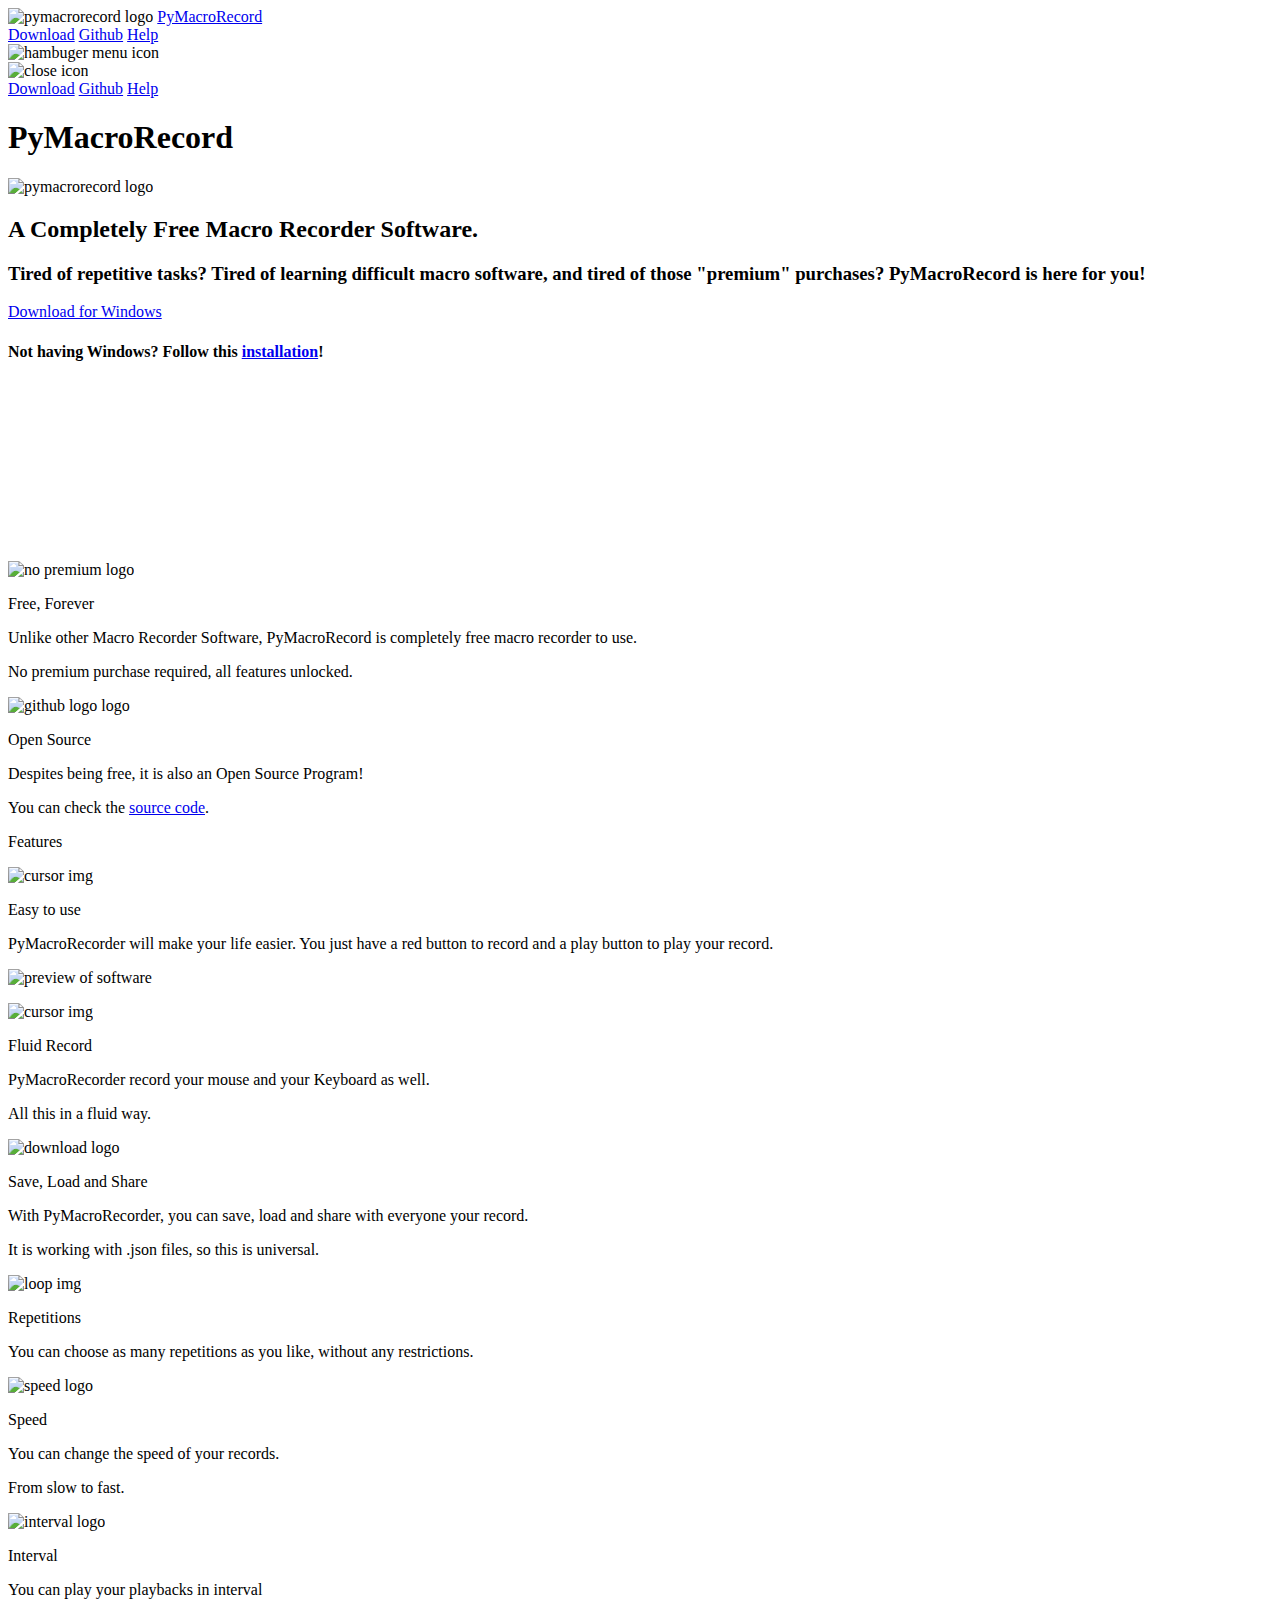
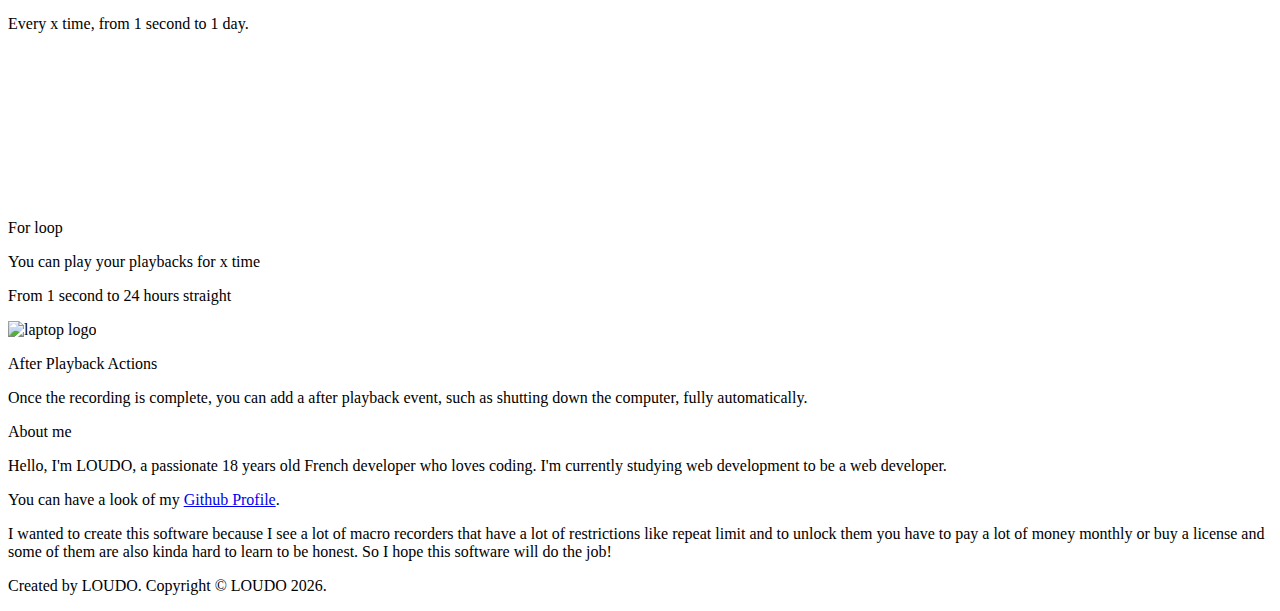
==== index.html @ 1b4cefce "Added for loop feature and robots.txt" ====
<!DOCTYPE html>
<html lang="en">
    <head>
        <meta charset="UTF-8">
        <meta name="viewport" content="width=device-width, initial-scale=1.0">
        <title>PyMacroRecord | Free Macro Recorder</title>
        <link rel="stylesheet" href="style.css">
        <script src="script.js" defer></script>
        <meta name="description" content="PyMacroRecord is a free macro recorder that lets you record your mouse and keyboard.">
        <link rel="preconnect" href="https://fonts.googleapis.com">
        <link rel="preconnect" href="https://fonts.gstatic.com" crossorigin>
        <link rel="icon" href="assets/favicon.ico">
        <link rel="apple-touch-icon" href="assets/favicon.ico">
        <link href="https://fonts.googleapis.com/css2?family=Poppins:wght@200;300;400;500;600;700;800&family=Ubuntu:wght@400;500;700&display=swap" rel="stylesheet">
    </head>
    <body>
        <header>
            <nav>
                <div class="title">
                    <img src="assets/logo.png" alt="pymacrorecord logo">
                    <a href="./index" class="title-software">PyMacroRecord</a>
                </div>
                <div class="links">
                    <a href="download">Download</a>
                    <a href="https://github.com/LOUDO56/PyMacroRecord">Github</a>
                    <a href="https://github.com/LOUDO56/PyMacroRecord/blob/main/TUTORIAL.md">Help</a>
                </div>
                <img src="assets/hamburger-icon.svg" alt="hambuger menu icon" class="hambuger-icon">
            </nav>
        </header>

        <div class="links-mobile-menu">
            <img src="assets/close.svg" alt="close icon" class="close-icon">
            <div class="links-mobile">
                <a href="download">Download</a>
                <a href="https://github.com/LOUDO56/PyMacroRecord">Github</a>
                <a href="https://github.com/LOUDO56/PyMacroRecord/blob/main/TUTORIAL.md">Help</a>
            </div>
        </div>

        <main>
            <div class="header-pres">
                <h1 class="big-title">PyMacroRecord</h1>
                <div>
                    <img src="assets/logo.png" alt="pymacrorecord logo" class="logo-pres">
                </div>
                <h2 class="presentation">A Completely <span class="underline">Free</span> Macro Recorder Software.</h2>
                <h3 class="tired-of">Tired of repetitive tasks? Tired of learning difficult macro software, and tired of those "premium" purchases? PyMacroRecord is here for you!</h3>
                <a href="download" class="download">Download for Windows</a>
                <h4 class="not-windows">Not having Windows? Follow this <a href="download#installation-not-windows" class="linked">installation</a>!</h4>
            </div>

            <div class="important-point">
                <svg xmlns="http://www.w3.org/2000/svg" viewBox="0 0 1440 200"><path fill="#FFFfFF" fill-opacity="1" d="M0,96L80,85.3C160,75,320,53,480,69.3C640,85,800,139,960,149.3C1120,160,1280,128,1360,112L1440,96L1440,0L1360,0C1280,0,1120,0,960,0C800,0,640,0,480,0C320,0,160,0,80,0L0,0Z"></path></svg>
                <div class="box-pres">
                    <img src="assets/no-premium.png" alt="no premium logo" class="no-premium">
                    <div class="box-text">
                        <p class="box-title">
                            Free, Forever
                        </p>
                        <p class="box-desc spaced">
                            Unlike other Macro Recorder Software,
                            PyMacroRecord is completely <span class="key-word">free</span> macro recorder to use.
                        </p>
                        <p class="box-desc">
                            No premium purchase required, all features unlocked.
                        </p>
                    </div>
                </div>

                <div class="box-pres reversed">
                    <img src="assets/github-logo.png" alt="github logo logo" class="github-logo">
                    <div class="box-text">
                        <p class="box-title">
                            Open Source
                        </p>
                        <p class="box-desc spaced">
                            Despites being free, it is also an 
                            <span class="key-word">Open Source</span> Program!
                            
                        </p>
                        <p class="box-desc">
                            You can check the <a href="https://github.com/LOUDO56/PyMacroRecord" class="linked">source code</a>.
                        </p>
                    </div>
                </div>
            </div>
            <div class="features-point">
                <p class="features-txt">Features</p>

                <div class="box-pres">
                    <img src="assets/checkmark.png" alt="cursor img" width="150">
                    <div class="box-text">
                        <p class="box-title">
                            Easy to use
                        </p>
                        <p class="box-desc spaced">
                            PyMacroRecorder will make your life easier.
                            You just have a red button to record and a play button to play your record.

                        </p>
                        <p class="box-desc">
                            <img src="assets/preview.png" alt="preview of software" class="preview-software">
                        </p>
                    </div>
                </div>

                <div class="box-pres reversed">
                    <img src="assets/cursor.png" alt="cursor img" width="150">
                    <div class="box-text">
                        <p class="box-title">
                            Fluid Record
                        </p>
                        <p class="box-desc spaced">
                            PyMacroRecorder record your mouse
                            and your Keyboard as well.
                        </p>
                        <p class="box-desc">
                            All this in a <span class="key-word">fluid</span> way.
                        </p>
                    </div>
                </div>

                <div class="box-pres">
                    <img src="assets/download.png" alt="download logo" width="170">
                    <div class="box-text">
                        <p class="box-title">
                            Save, Load and Share
                        </p>
                        <p class="box-desc spaced">
                            With PyMacroRecorder, you can save, load and share with everyone your record.
                        </p>
                        <p class="box-desc">
                            It is working with .json files, so this is <span class="key-word">universal</span>.
                        </p>
                    </div>
                </div>

                <div class="box-pres reversed">
                    <img src="assets/loop.png" alt="loop img" width="200">
                    <div class="box-text">
                        <p class="box-title">
                            Repetitions
                        </p>
                        <p class="box-desc">
                            You can choose as many repetitions as you like, without any <span class="key-word">restrictions</span>.
                    </div>
                </div>

                <div class="box-pres">
                    <img src="assets/speed.png" alt="speed logo" width="170">
                    <div class="box-text">
                        <p class="box-title">
                            Speed
                        </p>
                        <p class="box-desc spaced">
                            You can <span class="key-word">change</span> the speed of
                            your records.
                            
                        </p>
                        <p class="box-desc">
                            From slow to fast.
                        </p>
                    </div>
                </div>

                <div class="box-pres reversed">
                    <img src="assets/interval.png" alt="interval logo" width="170">
                    <div class="box-text">
                        <p class="box-title">
                            Interval
                        </p>
                        <p class="box-desc spaced">
                            You can play your playbacks in <span class="key-word">interval</span>
                            
                        </p>
                        <p class="box-desc">
                            Every x time, from 1 second to 1 day.
                        </p>
                    </div>
                </div>

                <div class="box-pres">
                    <img src="assets/for_loop.png" alt="for loop logo" width="150">
                    <div class="box-text">
                        <p class="box-title">
                            For loop
                        </p>
                        <p class="box-desc spaced">
                            You can play your playbacks <span class="key-word">for x time</span>
                        </p>
                        <p>
                            From 1 second to 24 hours <span class="key-word">straight</span>
                        </p>
                    </div>
                </div>

                <div class="box-pres reversed">
                    <img src="assets/laptop.png" alt="laptop logo" width="170">
                    <div class="box-text">
                        <p class="box-title">
                            After Playback Actions
                        </p>
                        <p class="box-desc spaced">
                            Once the recording is complete, you can add a after playback event, such as shutting down the computer, fully <span class="key-word">automatically</span>.
                        </p>
                    </div>
                </div>

            </div>




            <div class="about-me">
                <p class="about-me-txt">About me</p>
                <p class="about-me-desc">
                    Hello, I'm LOUDO, a passionate 18 years old French developer who loves coding. 
                    I'm currently studying web development to be a web developer.
                </p>
                <p class="about-me-desc">You can have a look of my <a href="https://github.com/LOUDO56" class="linked">Github Profile</a>.</p>
                <p class="about-me-desc">
                    I wanted to create this software because I see a lot of macro recorders that have a lot of restrictions 
                    like repeat limit and to unlock them you have to pay a lot of money monthly or buy a license and some of them are also kinda hard to learn to be honest. 
                    So I hope this software will do the job! 
                </p>
            </div>
        </main>

        <footer>
            <p class="credits">Created by LOUDO. Copyright © LOUDO  <span class="current-year"></span>.</p>
        </footer>
        
    </body>
</html>
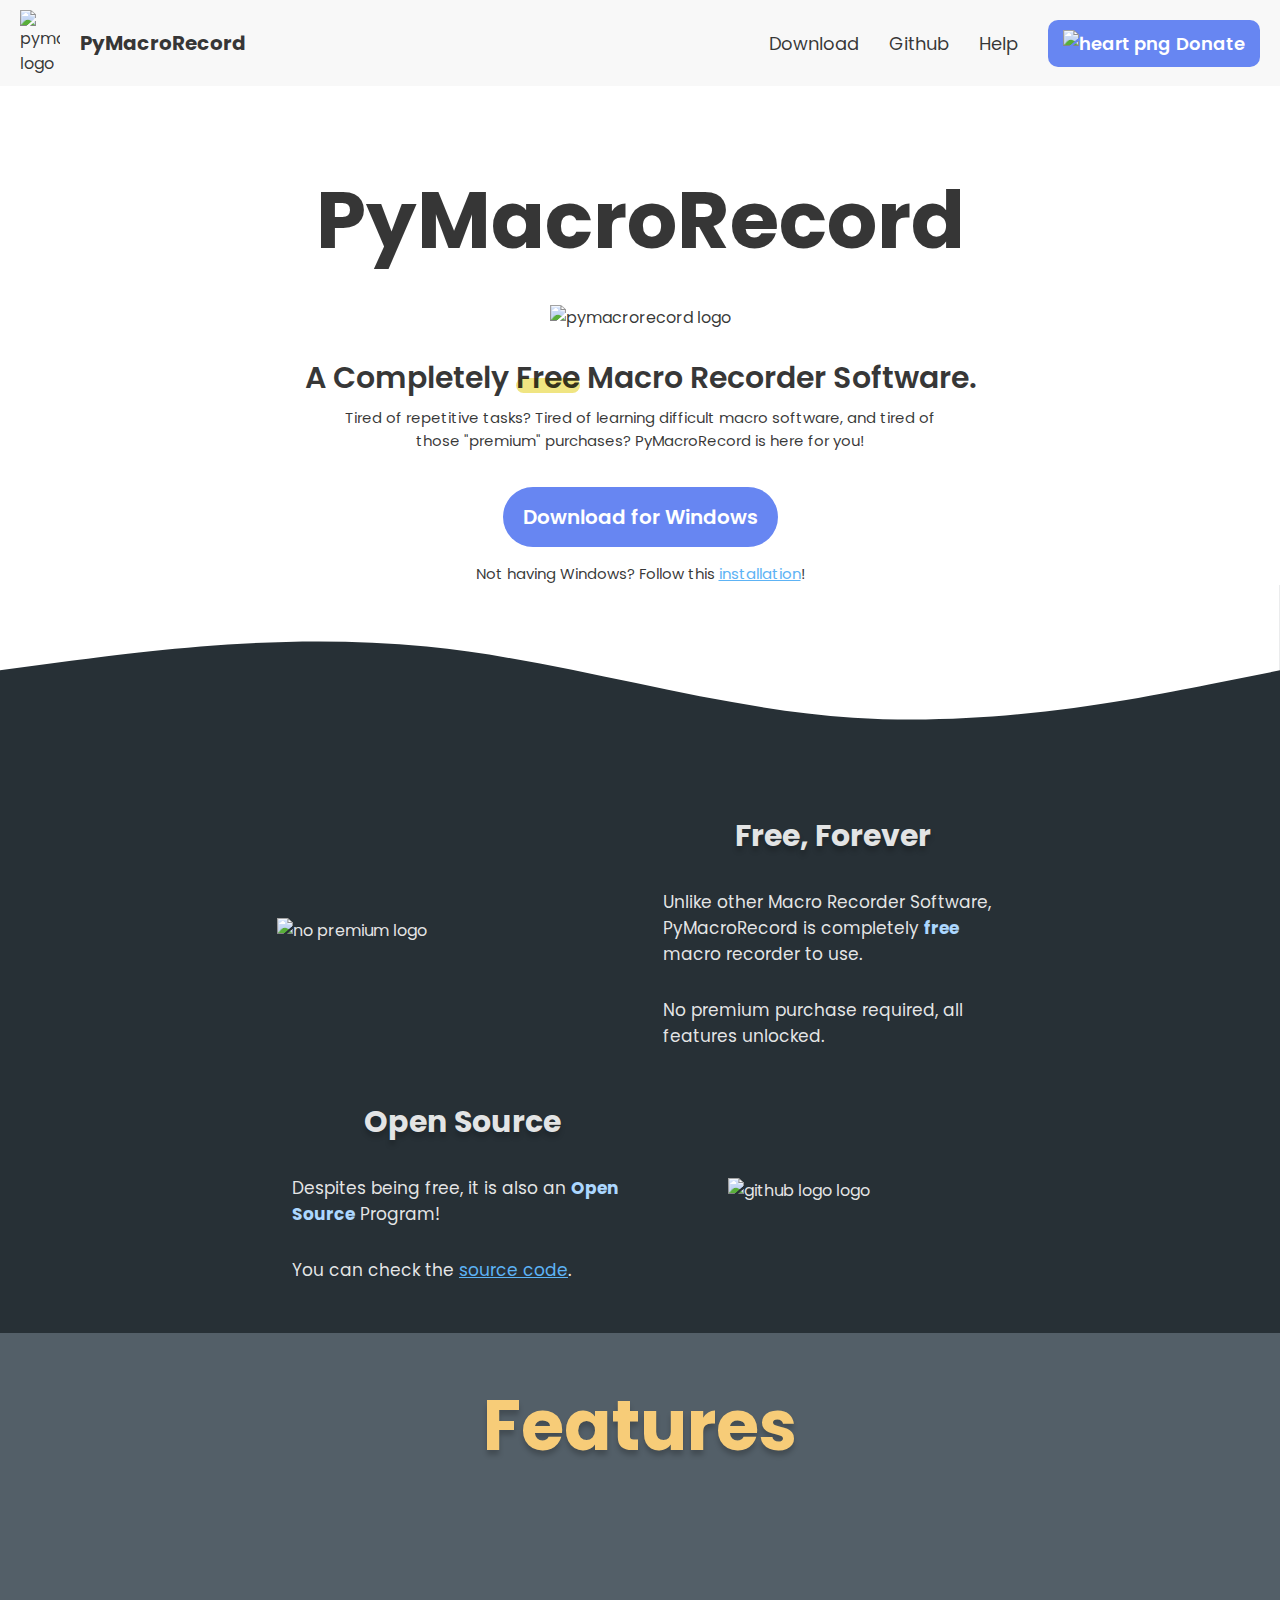
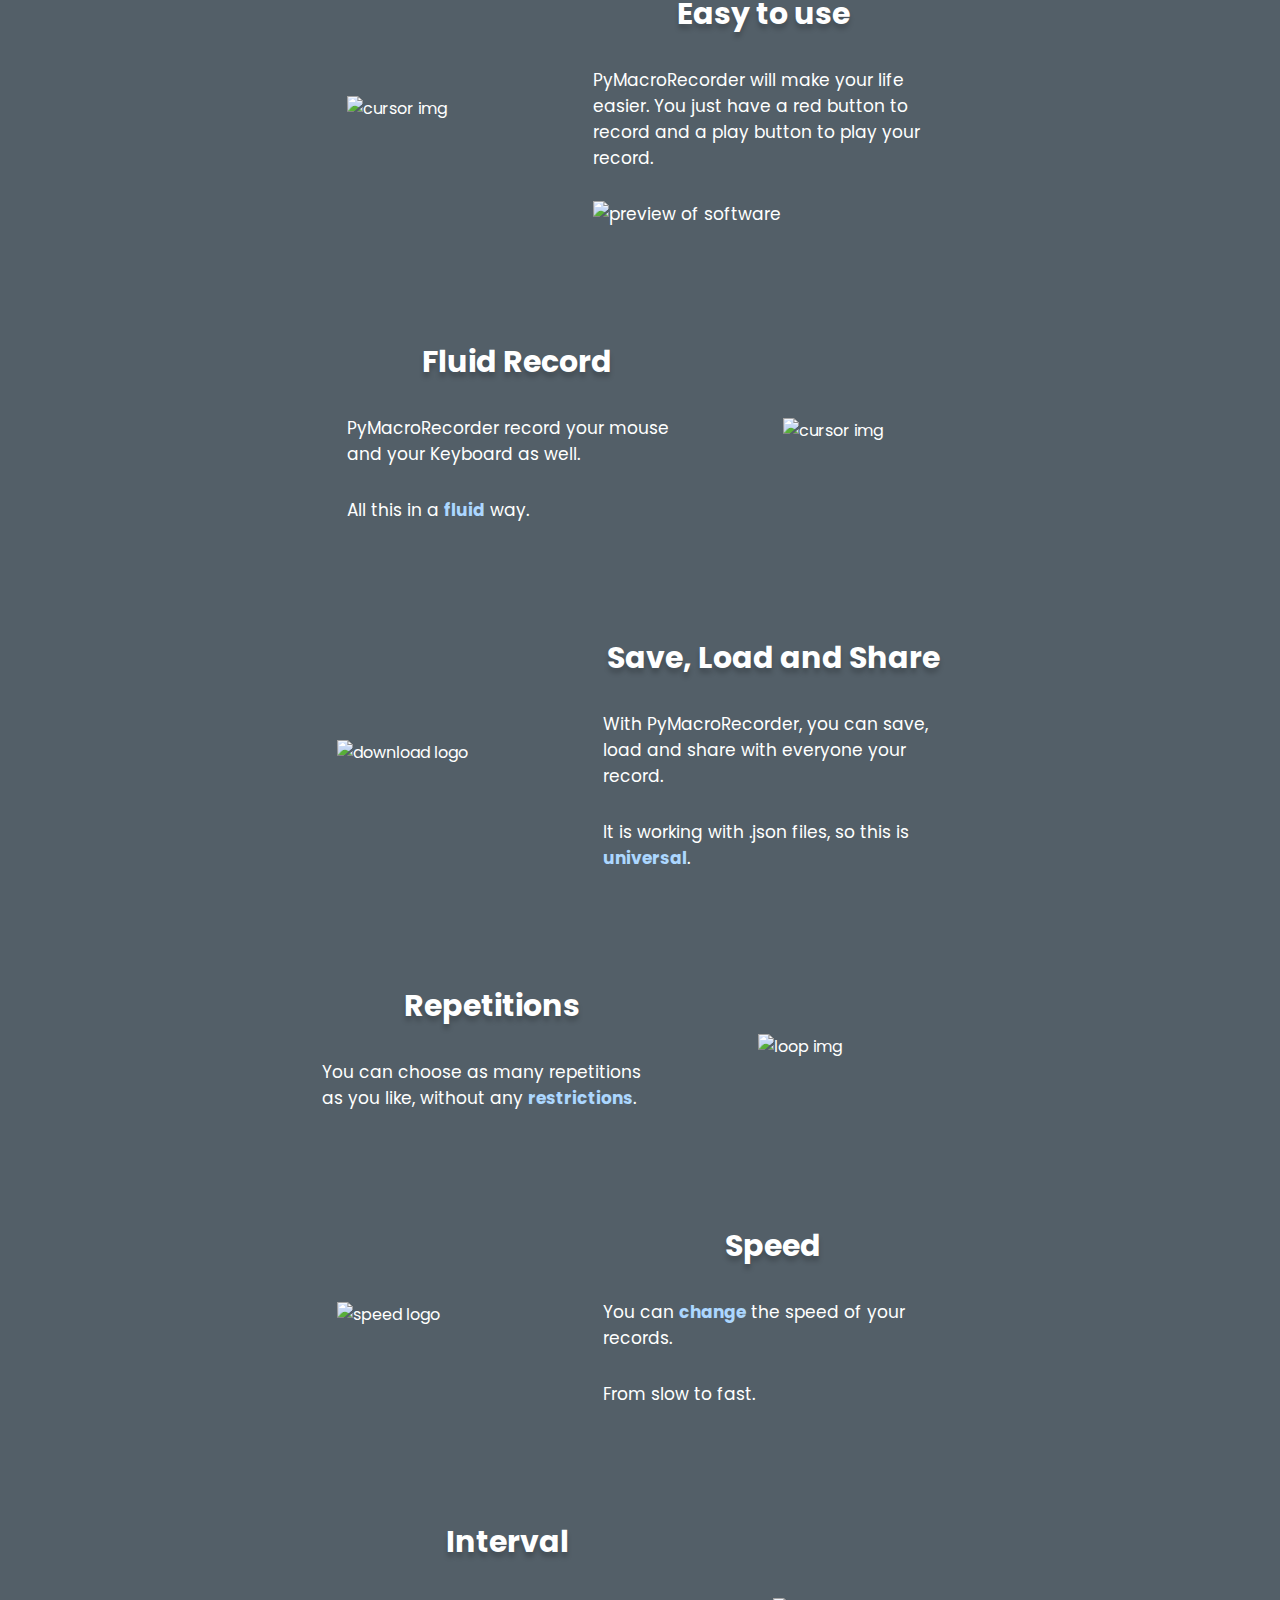
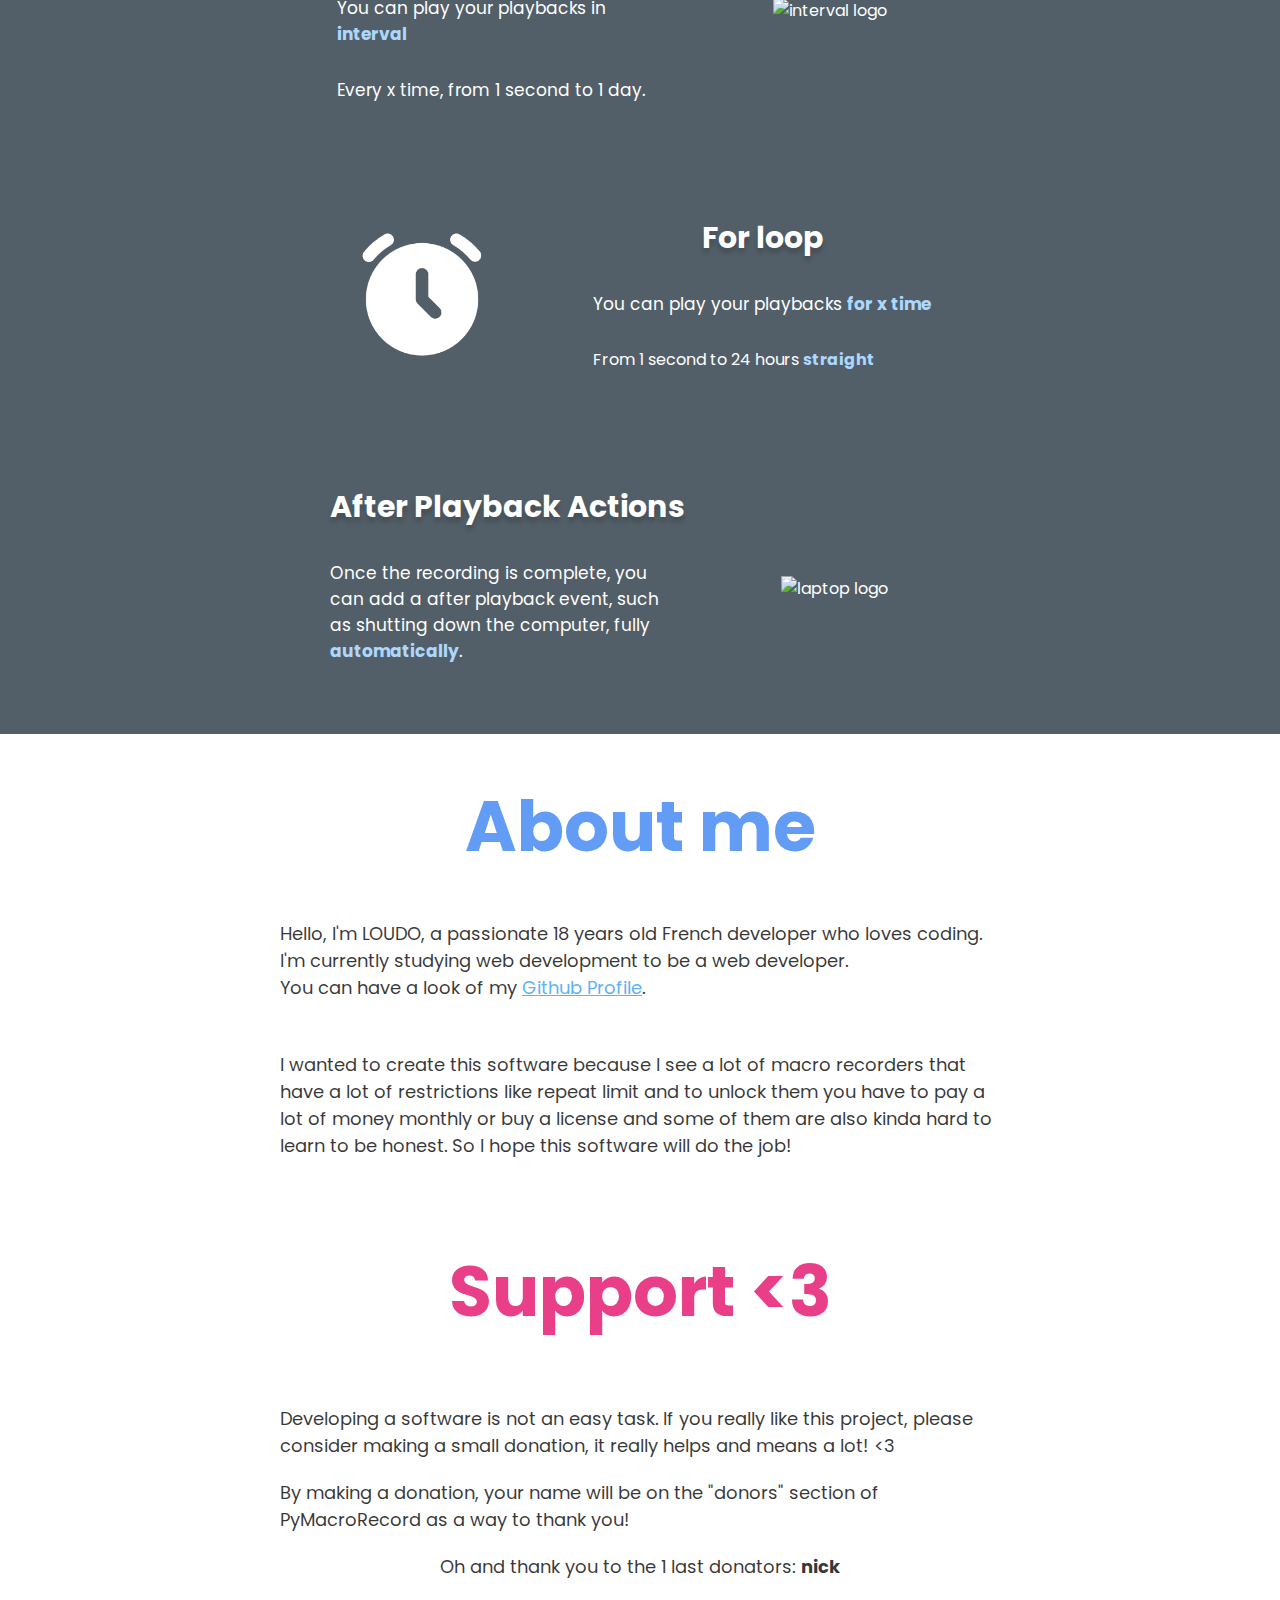
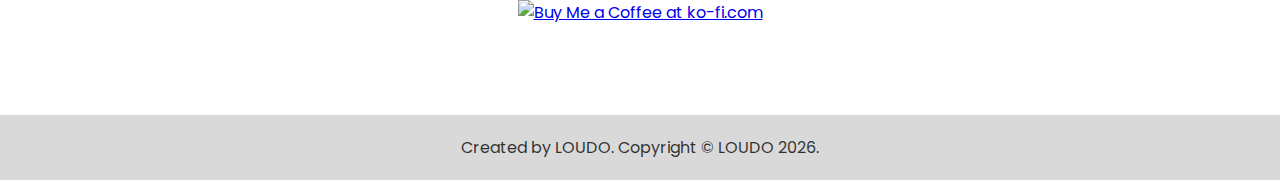
==== commit a6f2fcba: "Added last donators" ====
--- a/index.html
+++ b/index.html
@@ -3,10 +3,14 @@
     <head>
         <meta charset="UTF-8">
         <meta name="viewport" content="width=device-width, initial-scale=1.0">
-        <title>PyMacroRecord | Free Macro Recorder</title>
+        <title>PyMacroRecord | Free And User Friendly Macro Recorder</title>
         <link rel="stylesheet" href="style.css">
         <script src="script.js" defer></script>
-        <meta name="description" content="PyMacroRecord is a free macro recorder that lets you record your mouse and keyboard.">
+        <meta name="description" 
+        content=" 
+        PyMacroRecord is a Free Macro Recorder program that requires no scripting and is easy to use. You can record mouse movements, clicks and keyboard inputs. This Macro Recorder is free and
+        has no premium features.
+        ">
         <link rel="preconnect" href="https://fonts.googleapis.com">
         <link rel="preconnect" href="https://fonts.gstatic.com" crossorigin>
         <link rel="icon" href="assets/favicon.ico">
@@ -18,12 +22,13 @@
             <nav>
                 <div class="title">
                     <img src="assets/logo.png" alt="pymacrorecord logo">
-                    <a href="./index" class="title-software">PyMacroRecord</a>
+                    <a href="/" class="title-software">PyMacroRecord</a>
                 </div>
                 <div class="links">
                     <a href="download">Download</a>
                     <a href="https://github.com/LOUDO56/PyMacroRecord">Github</a>
                     <a href="https://github.com/LOUDO56/PyMacroRecord/blob/main/TUTORIAL.md">Help</a>
+                    <a href="https://ko-fi.com/loudo" target="_blank" class="donate"><img src="assets/heart.png" alt="heart png"> Donate</a>
                 </div>
                 <img src="assets/hamburger-icon.svg" alt="hambuger menu icon" class="hambuger-icon">
             </nav>
@@ -35,6 +40,7 @@
                 <a href="download">Download</a>
                 <a href="https://github.com/LOUDO56/PyMacroRecord">Github</a>
                 <a href="https://github.com/LOUDO56/PyMacroRecord/blob/main/TUTORIAL.md">Help</a>
+                <a href="https://ko-fi.com/loudo" target="_blank" class="donate"><img src="assets/heart.png" alt="heart png"> Donate</a>
             </div>
         </div>
 
@@ -225,6 +231,15 @@
                     So I hope this software will do the job! 
                 </p>
             </div>
+
+            <div class="support">
+                <p class="support-txt">Support &lt;3</p>
+                <p class="support-desc">Developing a software is not an easy task. If you really like this project, please consider making a small donation, it really helps and means a lot! &lt;3</p>
+                <p class="support-desc">By making a donation, your name will be on the "donors" section of PyMacroRecord as a way to thank you!</p>
+                <p class="support-desc">Oh and thank you to the <span class="nb-top-donators"></span> last donators: <b><span class="last-donators"></span></b></p>
+                <a href='https://ko-fi.com/loudo' target='_blank'><img height='35' sclass="ko-fi-img" style='border:0px;height:46px;' src='https://az743702.vo.msecnd.net/cdn/kofi3.png?v=0' border='0' alt='Buy Me a Coffee at ko-fi.com' /></a>
+            </div>
+
         </main>
 
         <footer>
--- a/style.css
+++ b/style.css
@@ -0,0 +1,553 @@
+:root{
+    --black-text: rgba(0, 0, 0, 0.788)
+}
+
+*{
+    padding: 0;
+    margin: 0;
+    box-sizing: border-box;
+}
+
+body{
+    font-family: 'Poppins', sans-serif;
+    color: var(--black-text);
+}
+
+/*
+/*
+/*              HEADER
+/*
+/*
+*/
+
+
+header{
+    padding: 10px 20px;
+    background-color: #F8F8F8;
+    position: fixed;
+    top: 0;
+    width: 100%;
+}
+
+nav{
+    display: flex;
+    justify-content: space-between;
+    align-items: center;
+}
+
+.title{
+    display: flex;
+    gap: 20px;
+    align-items: center;
+}
+
+.title img{
+    width: 40px;
+}
+
+.tired-of{
+    max-width: 40em;
+    text-align: center;
+    font-size: 15px;
+    margin-top: -20px;
+    margin-bottom: 10px;
+    font-weight: normal;
+}
+
+
+.title-software{
+    font-size: 20px;
+    font-weight: bold;
+    color: var(--black-text);
+    text-decoration: none;
+}
+
+
+.links{
+    display: flex;
+    gap: 30px;
+    font-size: 18px;
+    align-items: center;
+
+}
+
+.links a{
+    color: var(--black-text);
+    text-decoration: none;
+}
+
+.links a:hover{
+    text-decoration: underline;
+}
+
+.linked{
+    color: #5db3f5
+}
+
+.linked:hover{
+    text-decoration: none;
+}
+
+
+.links-mobile{
+    display: flex;
+    flex-direction: column;
+    align-items: center;
+    gap: 40px;
+    margin-top: 40px;
+}
+
+
+
+.hambuger-icon{
+    width: 30px;
+    display: none;
+}
+
+.close-icon{
+    float: right;
+    margin-top: 17px;
+    margin-right: 20px;
+}
+
+.links-mobile-menu{
+    display: none;
+    position: fixed;
+    height: 100%;
+    width: 150px;
+    background-color: #ebebeb;
+    right: -25em;
+    top: 0;
+    transition: 200ms ease;
+    z-index: 99;
+}
+
+
+
+.links-mobile{
+    margin-top: 5em;
+}
+
+.links-mobile a{
+    font-size: 20px;
+    color: var(--black-text);
+    text-decoration: none;
+}
+
+.donate{
+    background-color: #6786F2;
+    padding: 10px 15px;
+    border-radius: 10px;
+    color: white !important;
+    font-weight: 600;
+    display: flex;
+    align-items: center;
+    gap: 5px;
+    transition: 200ms ease;
+
+}
+
+.donate:hover{
+    text-decoration: none !important;
+    background-color: #839dfa;
+
+}
+
+
+/*
+/*
+/*              MAIN
+/*
+/*
+*/
+
+
+
+.underline{
+    display: inline-block;
+    line-height: 0em;
+    padding-bottom: 0.5em;
+    background-color: #f0e582;
+    border-radius: 10px;
+}
+
+
+.header-pres{
+    margin-top: 10em;
+    display: flex;
+    align-items: center;
+    flex-direction: column;
+    gap: 25px;
+    padding: 0 15px;
+}
+
+.big-title{
+    font-size: 5em;
+    font-weight: bold;
+}
+
+.presentation{
+    font-size: 30px;
+    font-weight: 600;
+    text-align: center;
+}
+
+.download{
+    padding: 15px 20px;
+    background-color: #6786F2;
+    color: white;
+    border-radius: 100px;
+    text-decoration: none;
+    font-weight: 600;
+    font-size: 20px;
+    transition: 200ms ease;
+}
+
+.download:hover{
+    background-color: #839dfa;
+}
+
+
+.not-windows{
+    margin-top: -10px;
+    font-size: 15px;
+    text-align: center;
+    font-weight: normal;
+}
+
+
+.important-point{
+    display: flex;
+    align-items: center;
+    justify-content: center;
+    flex-direction: column;
+    gap: 50px;
+    background-color: #273036;
+    padding-bottom: 50px;
+    color: rgba(255, 255, 255, 0.884);
+}
+
+.box-pres{
+    display: flex;
+    align-items: center;
+    gap: 6em;
+    margin: 0 10px;
+
+}
+
+.box-pres.reversed{
+    flex-direction: row-reverse;
+}
+
+
+.box-title{
+    text-align: center;
+    font-weight: bold;
+    font-size: 30px;
+    margin-bottom: 30px;
+    /* color:#98bfec; */
+    text-shadow: 0 5px 5px rgba(0, 0, 0, 0.205);
+}
+
+
+.box-desc{
+    font-size: 17px;
+    width: 20em;
+}
+
+.key-word{
+    color:#acd7ff;
+    font-weight: bold;
+}
+
+.box-desc.spaced{
+    margin-bottom: 30px;
+}
+
+
+.no-premium{
+    width: 290px;
+}
+
+
+.github-logo{
+    width: 260px;
+}
+
+
+
+.features-point{
+    display: flex;
+    align-items: center;
+    justify-content: center;
+    flex-direction: column;
+    gap: 7em;
+    background-color: #535f68;
+    padding: 40px;
+    color: white;
+}
+
+.features-txt{
+    font-size: 70px;
+    color: #f7cc78;
+    font-weight: bold;
+    text-shadow: 0 5px 5px rgba(0, 0, 0, 0.205);
+}
+
+
+
+
+
+/*
+/*
+/*              ABOUT ME
+/*
+/*
+*/
+
+
+
+.about-me{
+    padding: 40px;
+
+}
+
+.about-me-txt{
+    font-size: 70px;
+    color: #629CF4;
+    text-align: center;
+    font-weight: bold;
+    margin-bottom: 40px;
+}
+
+.about-me-desc{
+    font-size: 18px;
+    max-width: 40em;
+    margin: 0 auto;
+}
+
+.about-me-desc:last-child{
+    margin-top: 50px;
+}
+
+.support{
+    padding: 40px;
+    display: flex;
+    flex-direction: column;
+    align-items: center;
+    gap: 20px;
+}
+
+.support-txt{
+    font-size: 70px;
+    color: #e83f88;
+    text-align: center;
+    font-weight: bold;
+    margin-bottom: 40px;
+}
+
+.support-desc{
+    font-size: 18px;
+    max-width: 40em;
+    margin: 0 auto;
+}
+
+
+/*
+/*
+/*              DOWNLOAD PAGE
+/*
+/*
+*/
+
+.information-download{
+    margin: 7em 15em 0 15em;
+    display: flex;
+    flex-direction: column;
+    gap: 30px;
+}
+
+.download-title{
+    font-size: 40px;
+    font-weight: bold;
+    margin-bottom: 25px;
+}
+
+.download-portable{
+    margin-top: 25px;
+    margin-left: 5px;
+}
+
+.download-desc{
+    max-width: 70em;
+}
+
+.warning-support{
+    font-size: 19px;
+    font-weight: bold;
+}
+
+/* I know i can just set margin on the download button but for some reason it's nor working.... */
+
+.download-software > .download-desc{
+    margin-bottom: 30px;
+} 
+
+#installation-not-windows{
+    display: flex;
+    flex-direction: column;
+    gap: 10px;
+}
+
+.file-explorer{
+    margin-left: 20px;
+}
+
+code{
+    background-color: #e0e0e0;
+    font-size: 14px;
+    padding: 4px 8px;
+    border-radius: 5px;
+}
+
+.pip-command, .more-info{
+    margin-left: 35px;
+}
+
+.ready{
+    margin-top: 30px;
+}
+
+/*
+/*
+/*              OTHER
+/*
+/*
+*/
+
+footer{
+    margin-top: 50px;
+    padding: 20px;
+    background-color: #D9D9D9;
+    text-align: center;
+}
+
+
+@media screen and (max-width: 768px) {
+
+    .box-pres, .box-pres.reversed{
+        flex-direction: column;
+        text-align: center;
+        gap: 30px;
+    }
+
+    .features-point{
+        gap: 70px;
+    }
+
+    .box-pres img{
+        width: 150px;
+    }
+
+    .preview-software{
+        width: 300px !important;
+    }
+
+
+    
+}
+
+
+@media screen and (max-width: 668px) {
+
+    .title-software{
+        font-size: 17px;
+    }
+
+    .links-mobile-menu{
+        display: block;
+    }
+    
+    .header-pres{
+        margin-bottom: 30px;
+    }
+
+    .big-title{
+        font-size: 2.5em;
+    }
+
+    .logo-pres{
+        width: 200px;
+    }
+
+    .presentation{
+        font-size: 1.4em;
+    }
+
+    .tired-of{
+        font-size: 14px;
+    }
+    
+    .about-me-txt{
+        font-size: 50px;
+    }
+
+    .about-me-desc{
+        font-size: 15px;
+    }
+
+    .features-txt{
+        font-size: 50px;
+    }
+
+    .download-title{
+        font-size: 23px;
+    }
+
+    .download-desc{
+        font-size: 14px;
+    }
+
+    .warning-support{
+        font-size: 15px;
+    }
+
+    #installation-not-windows{
+        font-size: 14px;
+    }
+
+    .file-explorer{
+        width: 275px;
+    }
+
+    .download.download-page{
+        font-size: 17px;
+    }
+
+    footer{
+        font-size: 14px;
+
+    }
+
+    .hambuger-icon{
+        display: block;
+    }
+
+    .links{
+        display: none;
+    }
+    
+}
+
+
+
+@media screen and (max-width: 1056px) {
+
+    .information-download{
+        margin-left: 20px;
+        margin-right: 20px;
+        
+    }
+
+    
+}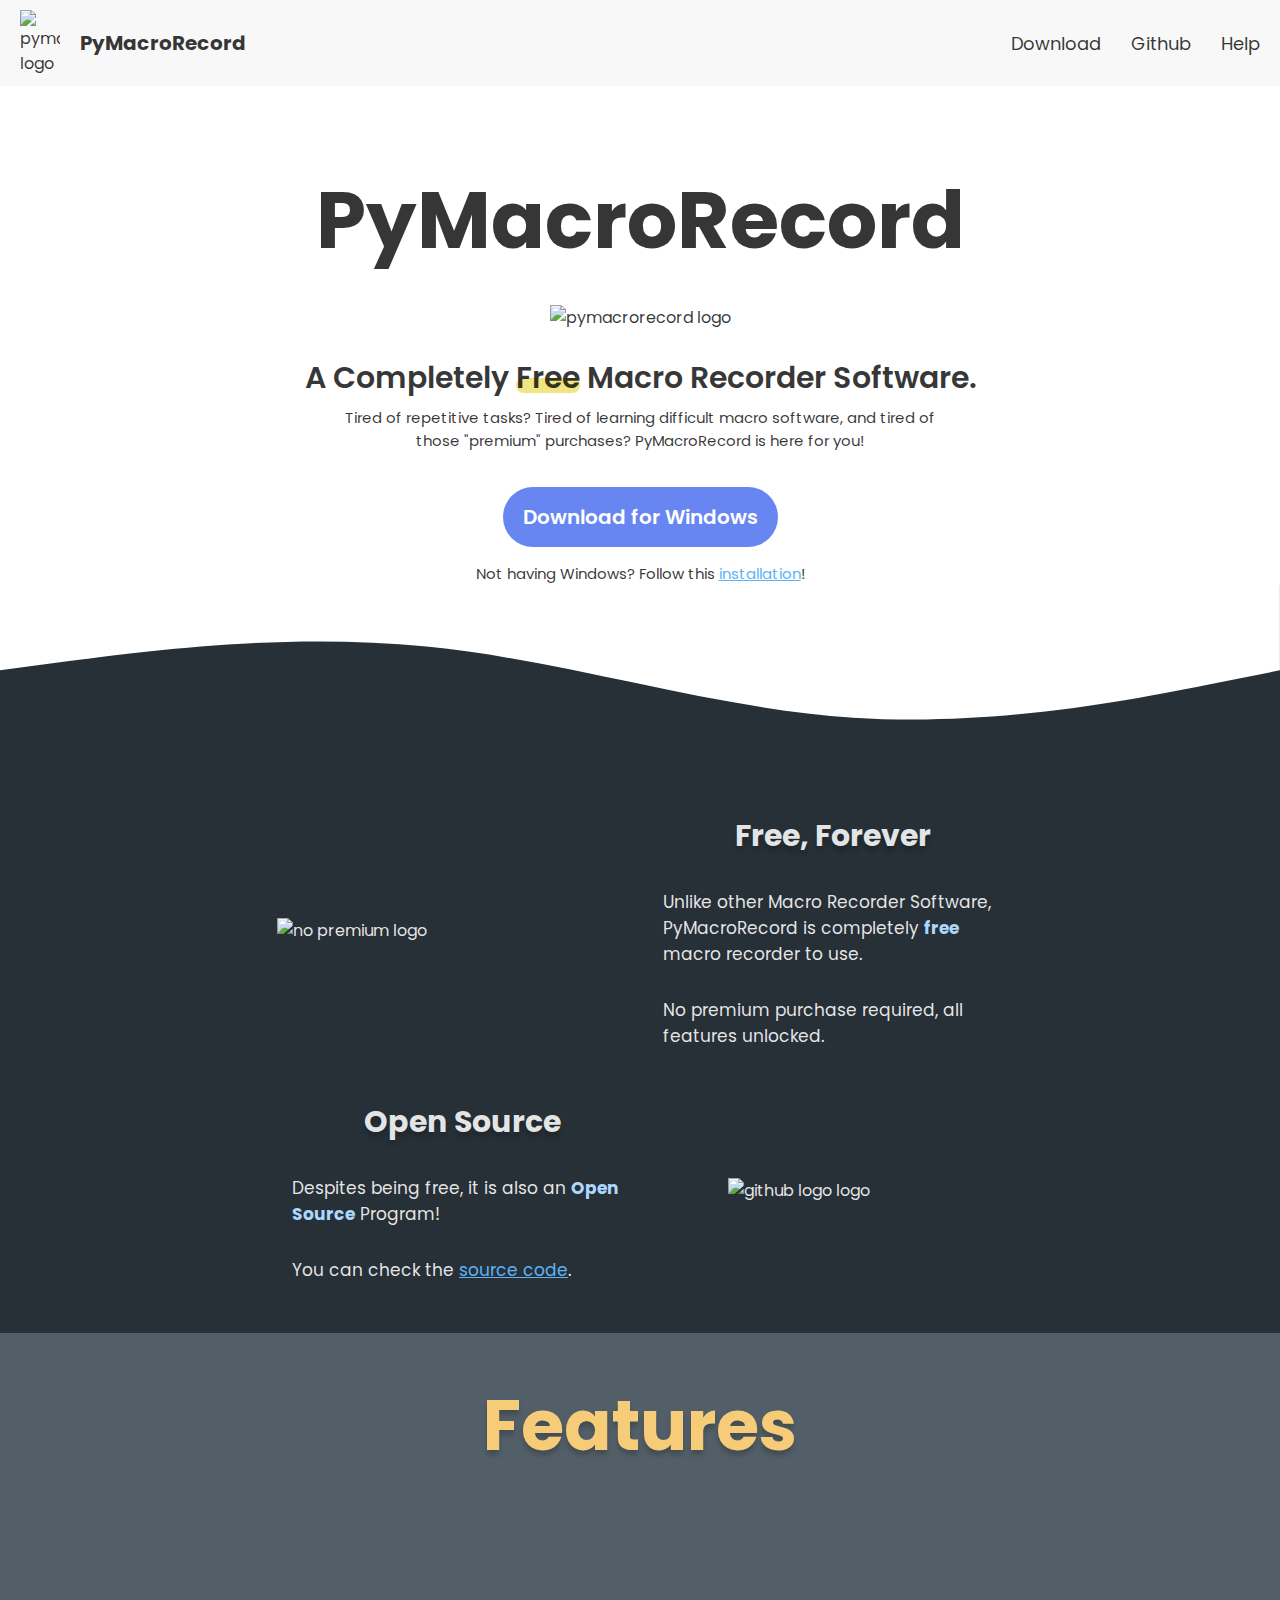
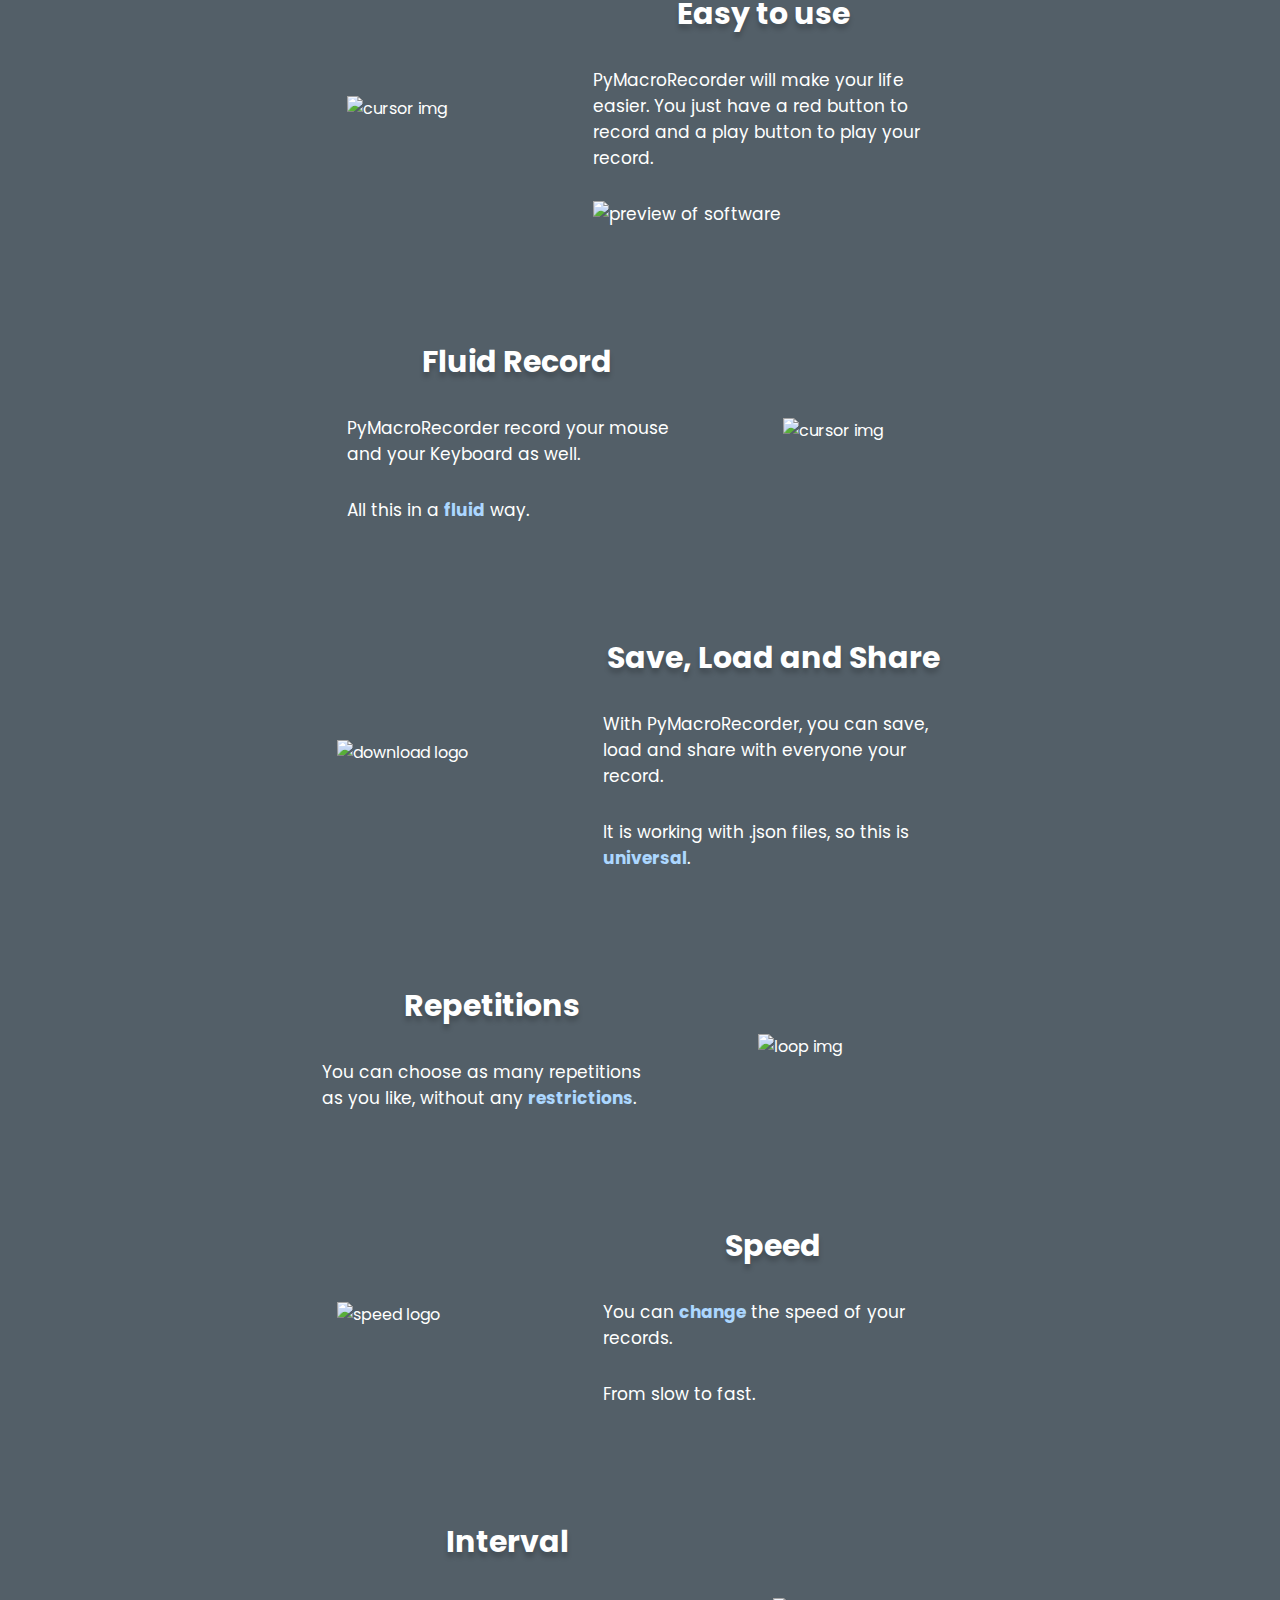
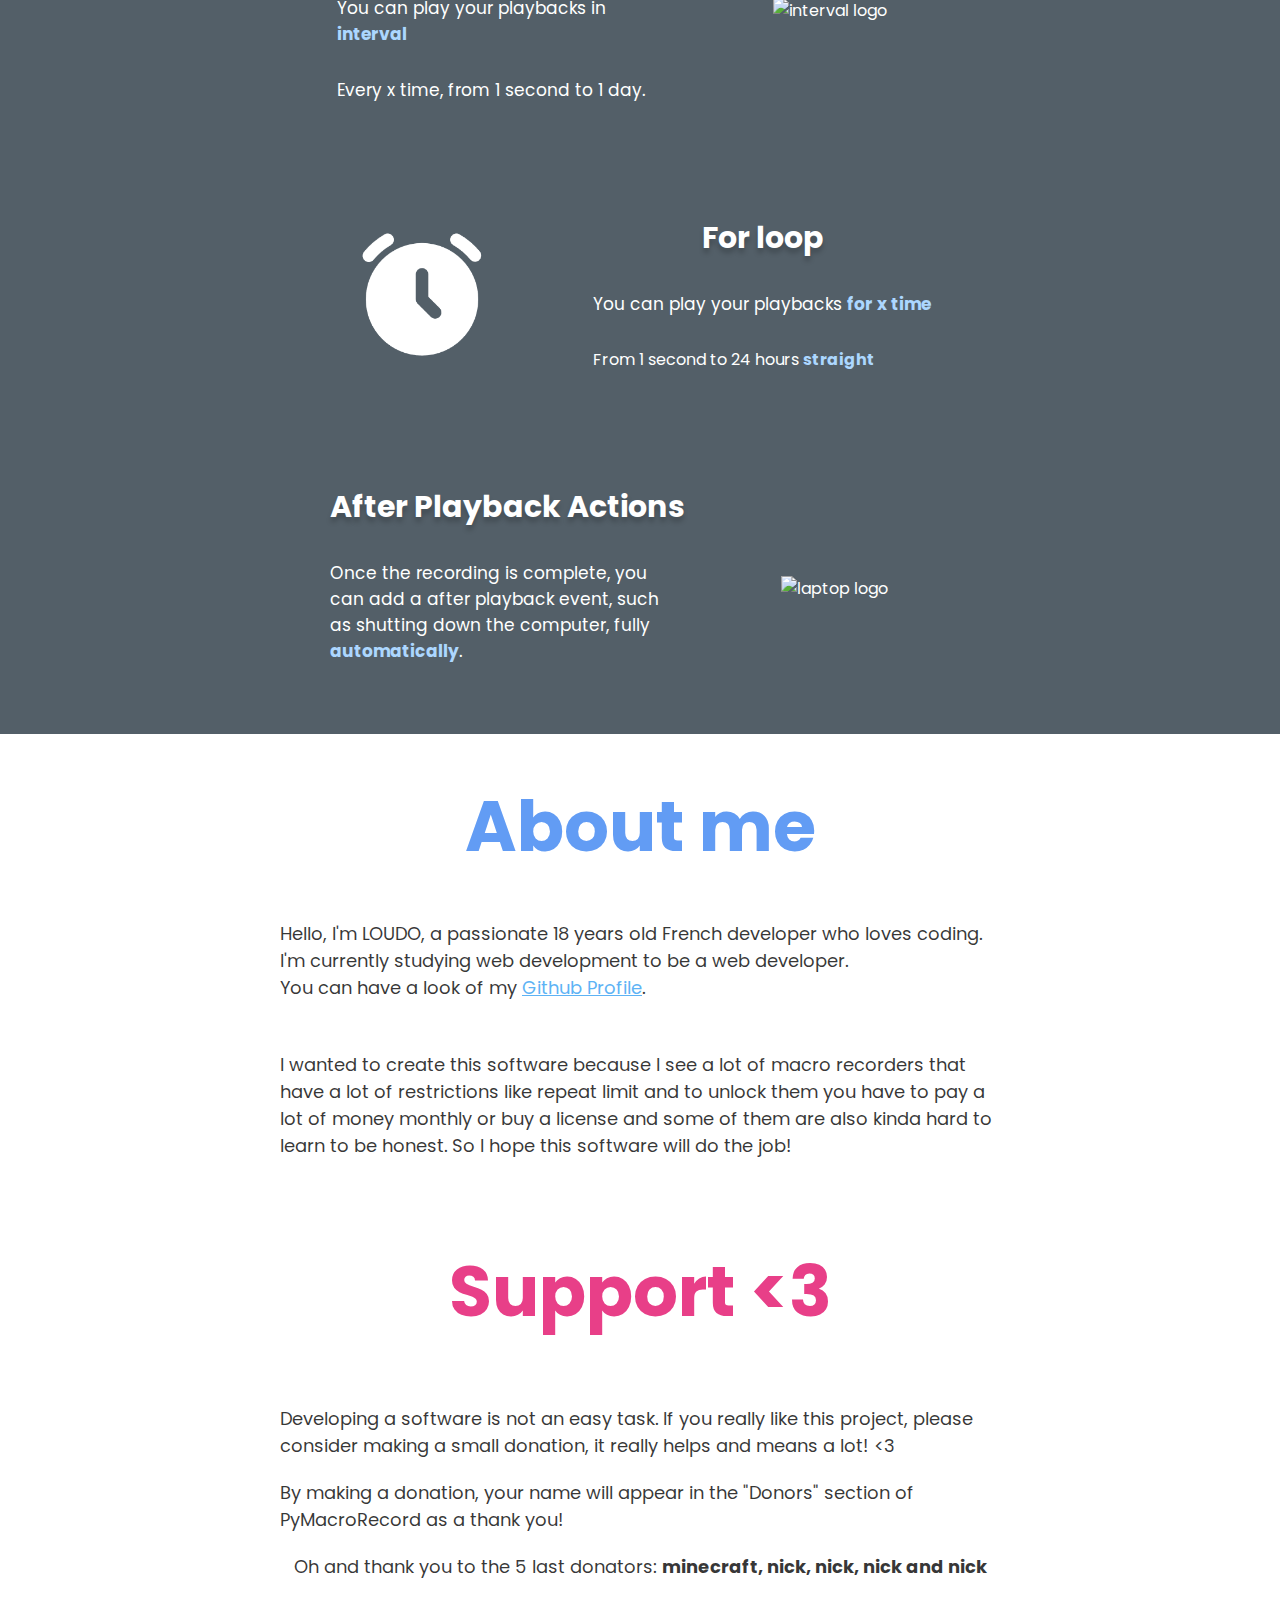
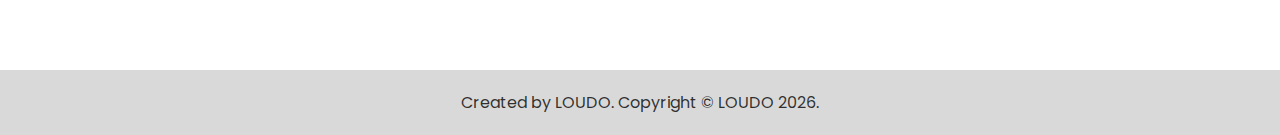
==== commit 44249fee: "fixed last 5 donators" ====
--- a/index.html
+++ b/index.html
@@ -28,7 +28,7 @@
                     <a href="download">Download</a>
                     <a href="https://github.com/LOUDO56/PyMacroRecord">Github</a>
                     <a href="https://github.com/LOUDO56/PyMacroRecord/blob/main/TUTORIAL.md">Help</a>
-                    <a href="https://ko-fi.com/loudo" target="_blank" class="donate"><img src="assets/heart.png" alt="heart png"> Donate</a>
+                    <script type='text/javascript' src='https://storage.ko-fi.com/cdn/widget/Widget_2.js'></script><script type='text/javascript'>kofiwidget2.init('Support Me on Ko-fi', '#6786F2', 'M4M0XL2LD');kofiwidget2.draw();</script> 
                 </div>
                 <img src="assets/hamburger-icon.svg" alt="hambuger menu icon" class="hambuger-icon">
             </nav>
@@ -235,9 +235,9 @@
             <div class="support">
                 <p class="support-txt">Support &lt;3</p>
                 <p class="support-desc">Developing a software is not an easy task. If you really like this project, please consider making a small donation, it really helps and means a lot! &lt;3</p>
-                <p class="support-desc">By making a donation, your name will be on the "donors" section of PyMacroRecord as a way to thank you!</p>
-                <p class="support-desc">Oh and thank you to the <span class="nb-top-donators"></span> last donators: <b><span class="last-donators"></span></b></p>
-                <a href='https://ko-fi.com/loudo' target='_blank'><img height='35' sclass="ko-fi-img" style='border:0px;height:46px;' src='https://az743702.vo.msecnd.net/cdn/kofi3.png?v=0' border='0' alt='Buy Me a Coffee at ko-fi.com' /></a>
+                <p class="support-desc">By making a donation, your name will appear in the "Donors" section of PyMacroRecord as a thank you!</p>
+                <p class="support-desc">Oh and thank you to the <span class="nb-top-donators"></span> <b><span class="last-donators"></span></b></p>
+                <script type='text/javascript' src='https://storage.ko-fi.com/cdn/widget/Widget_2.js'></script><script type='text/javascript'>kofiwidget2.init('Support Me on Ko-fi', '#6786F2', 'M4M0XL2LD');kofiwidget2.draw();</script> 
             </div>
 
         </main>
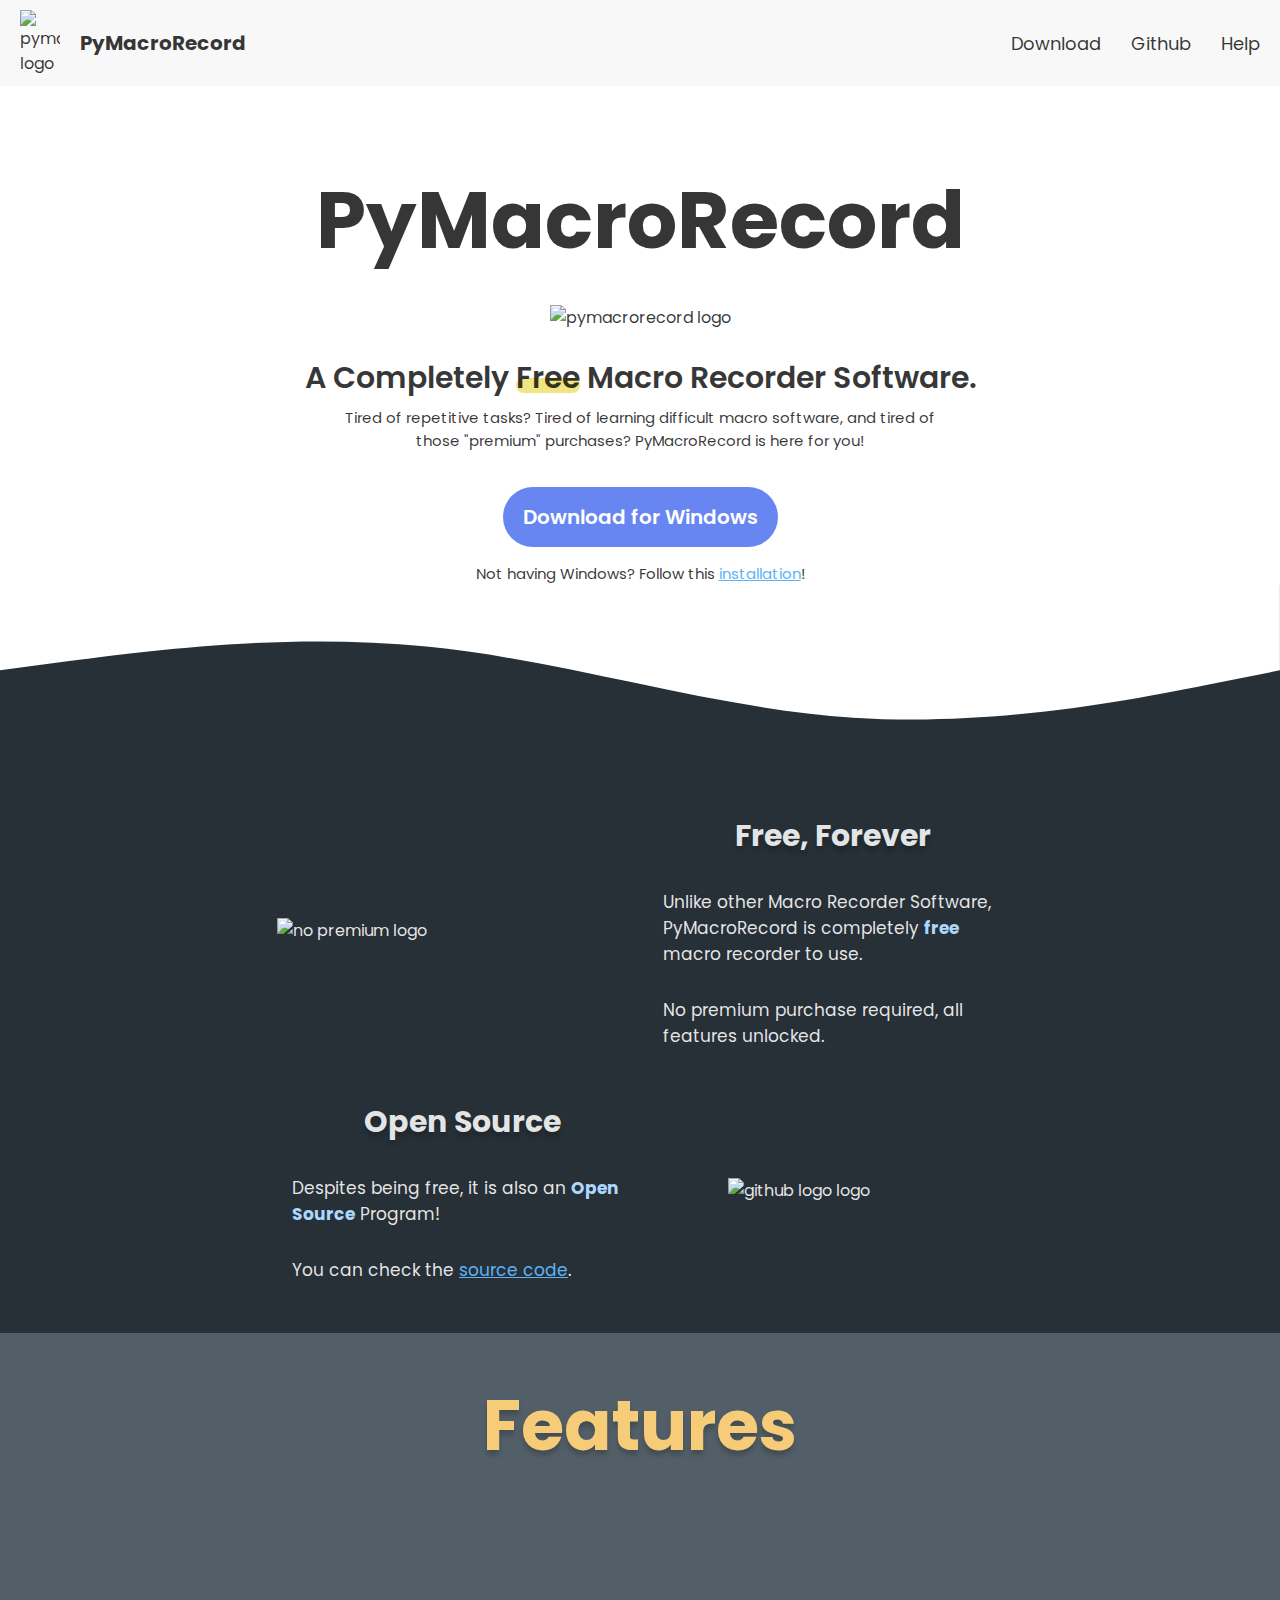
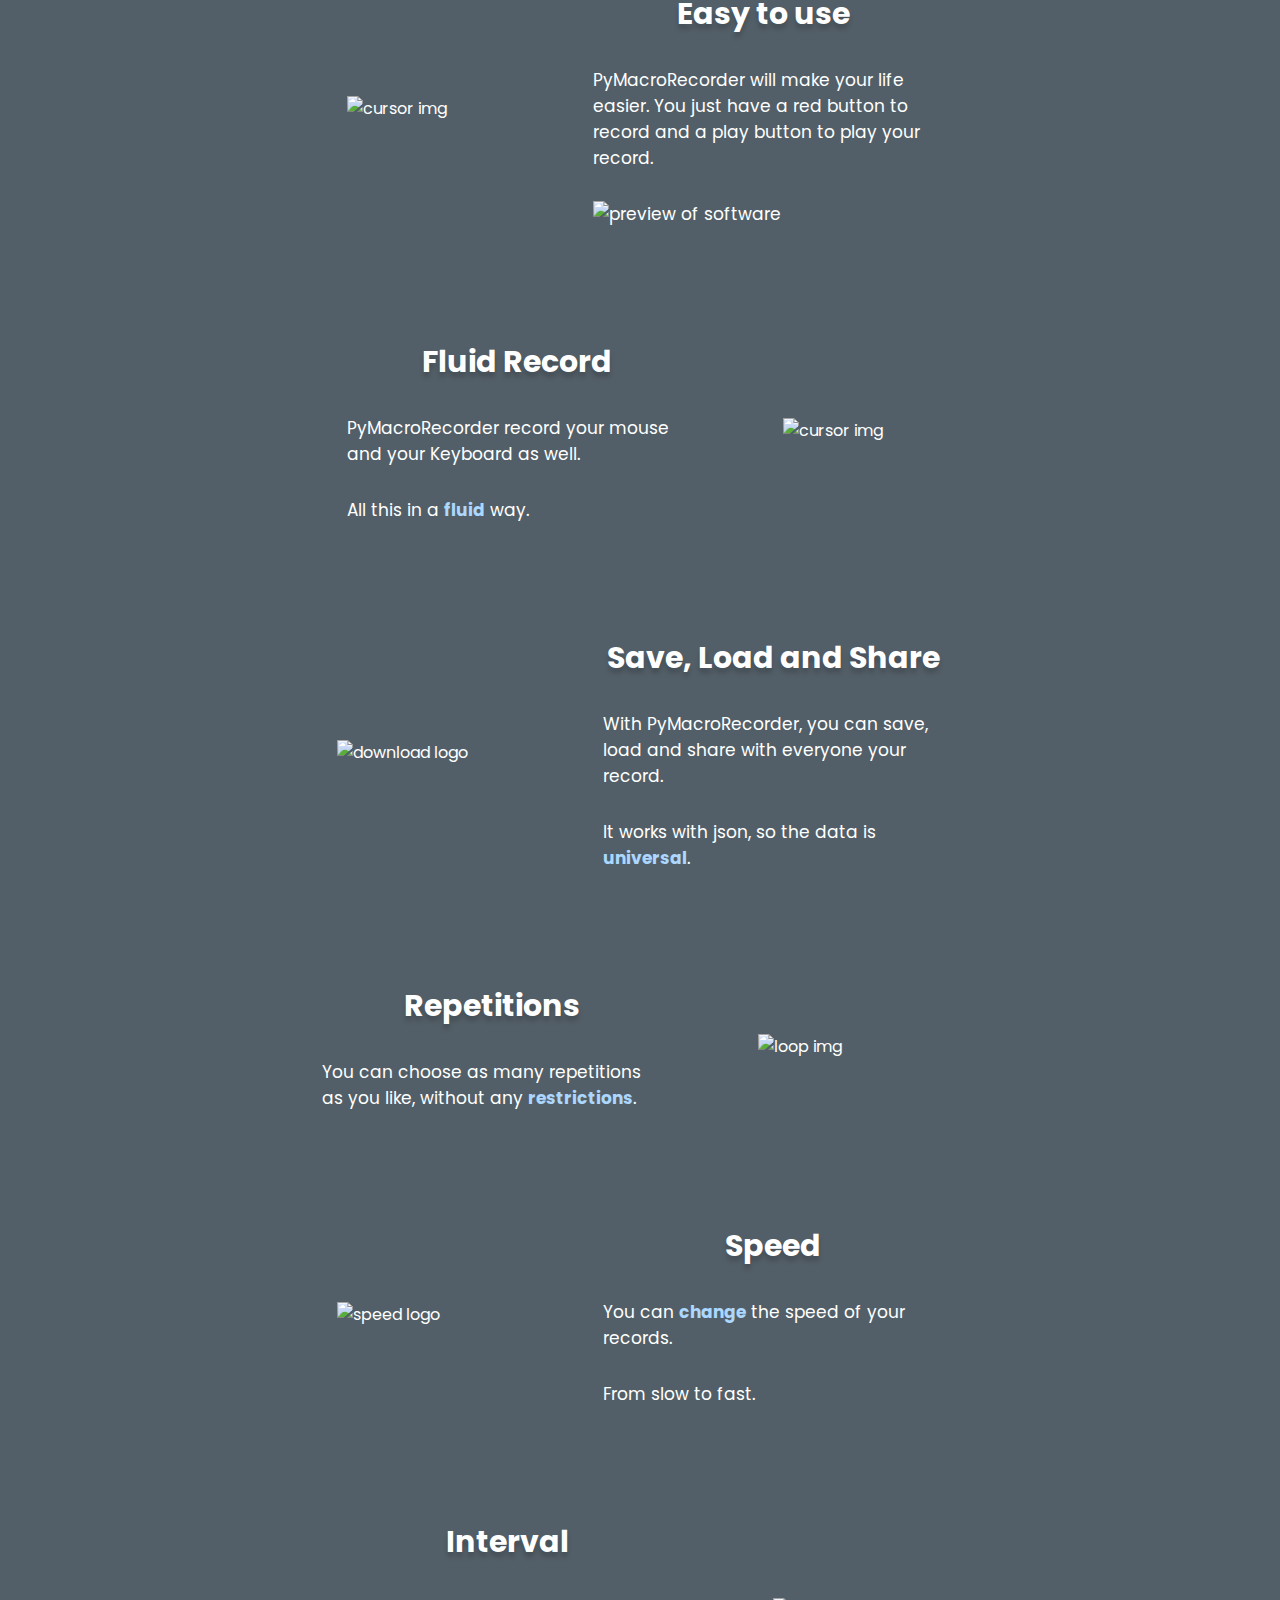
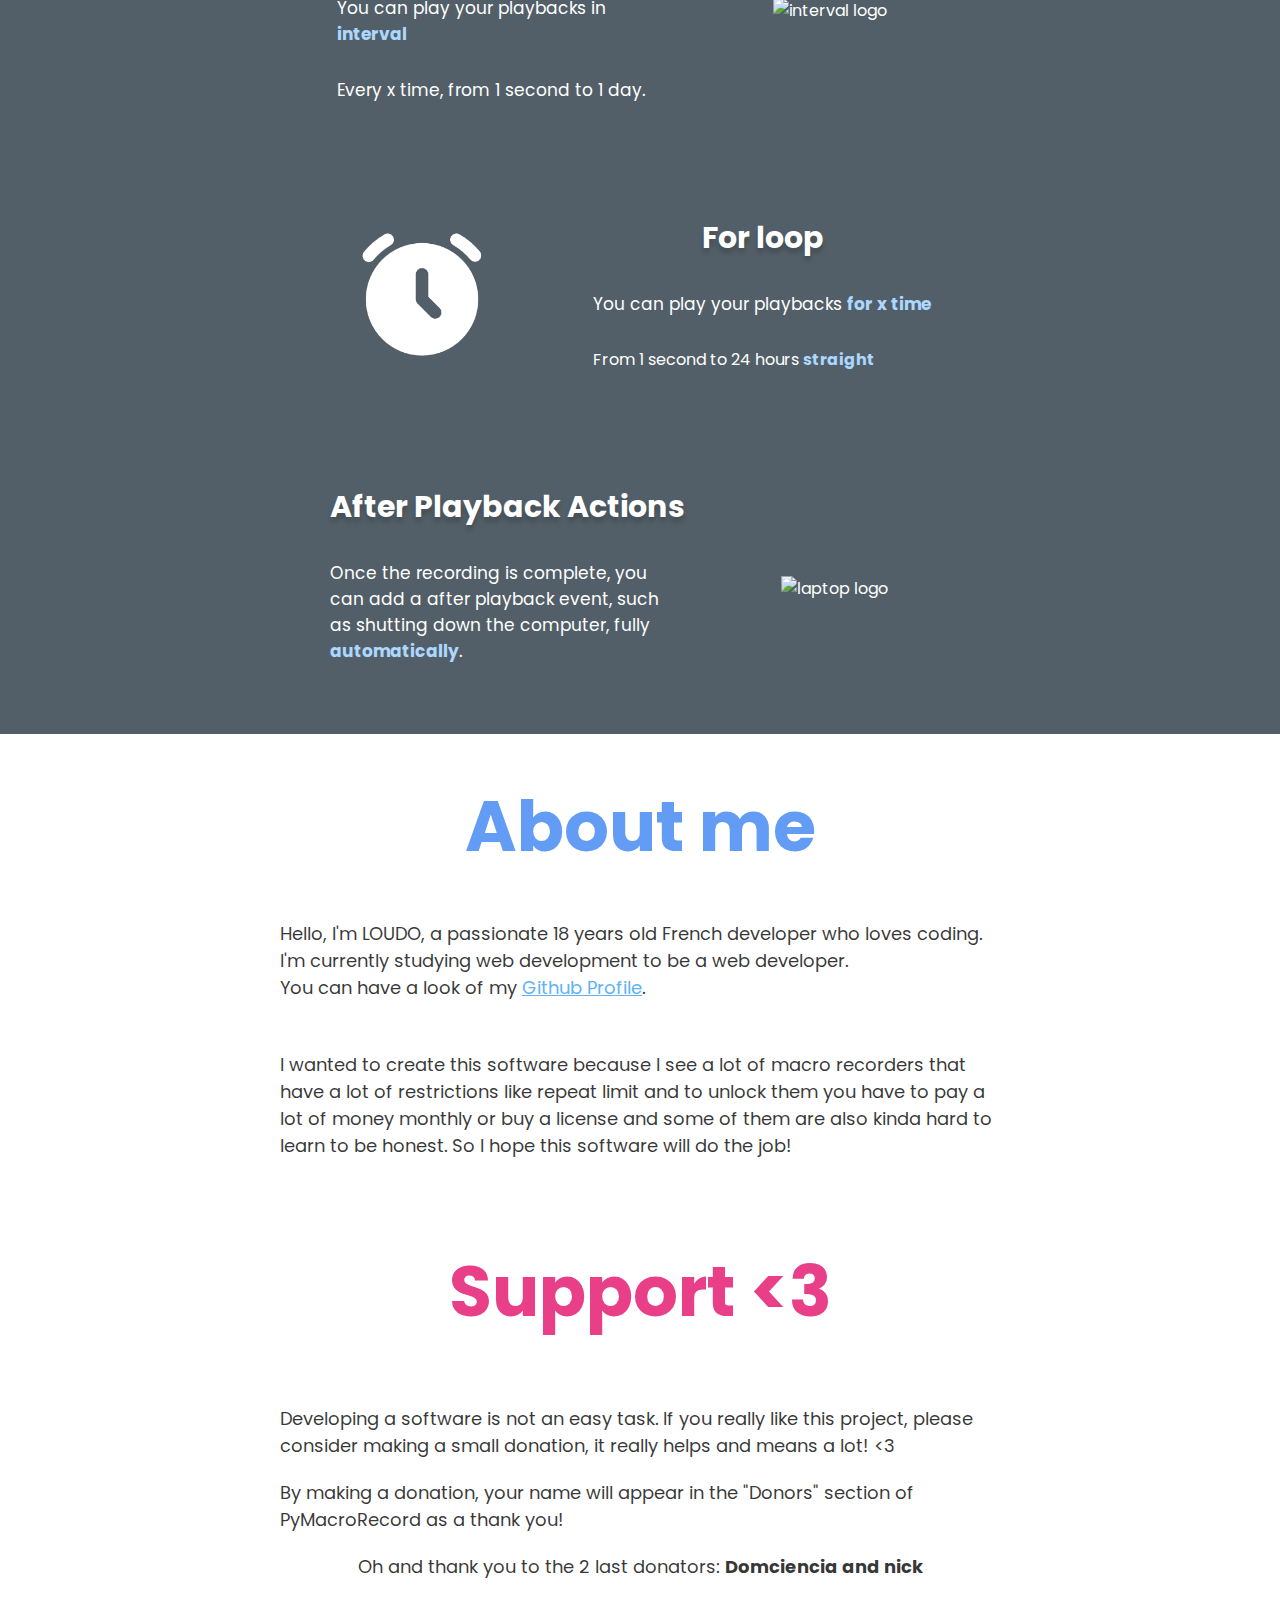
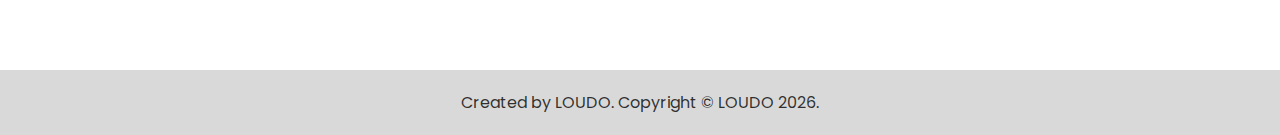
==== commit 3ba2511f: "json file sentence change" ====
--- a/index.html
+++ b/index.html
@@ -40,7 +40,6 @@
                 <a href="download">Download</a>
                 <a href="https://github.com/LOUDO56/PyMacroRecord">Github</a>
                 <a href="https://github.com/LOUDO56/PyMacroRecord/blob/main/TUTORIAL.md">Help</a>
-                <a href="https://ko-fi.com/loudo" target="_blank" class="donate"><img src="assets/heart.png" alt="heart png"> Donate</a>
             </div>
         </div>
 
@@ -137,7 +136,7 @@
                             With PyMacroRecorder, you can save, load and share with everyone your record.
                         </p>
                         <p class="box-desc">
-                            It is working with .json files, so this is <span class="key-word">universal</span>.
+                            It works with json, so the data is <span class="key-word">universal</span>.
                         </p>
                     </div>
                 </div>
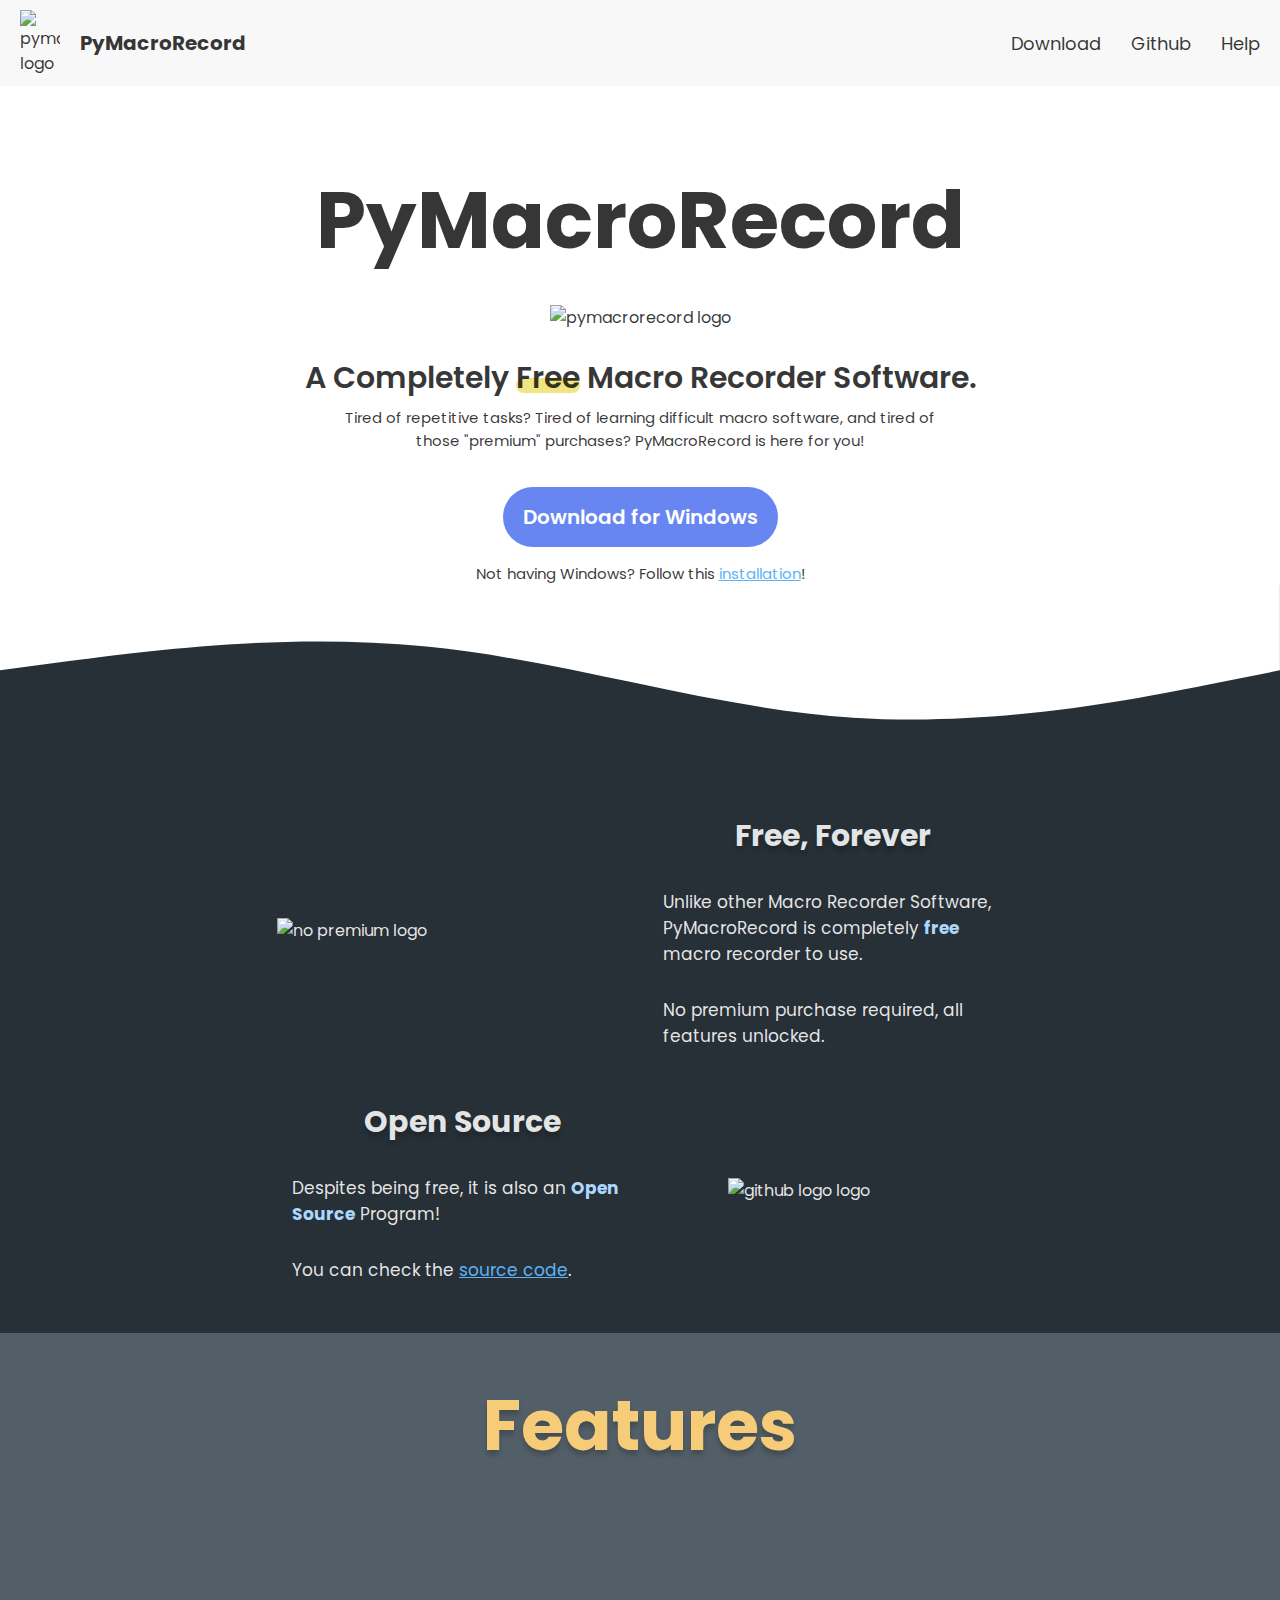
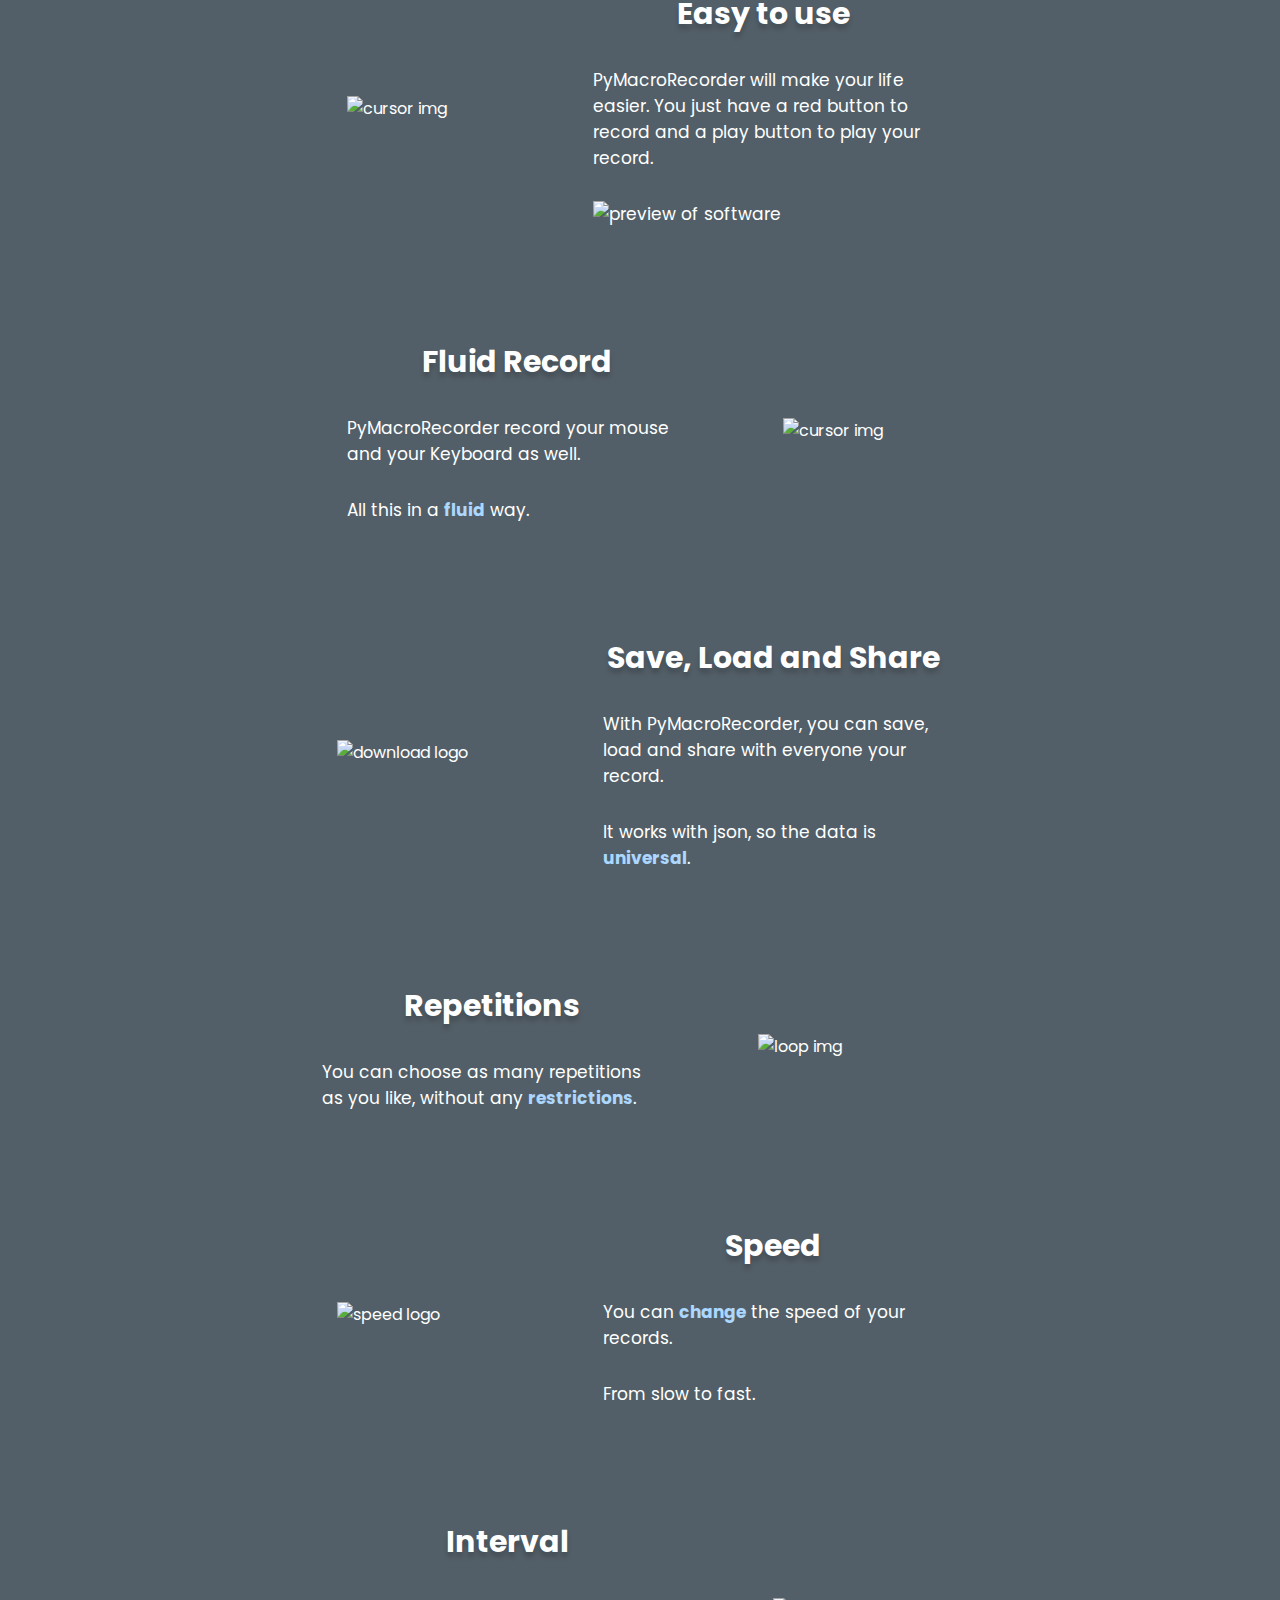
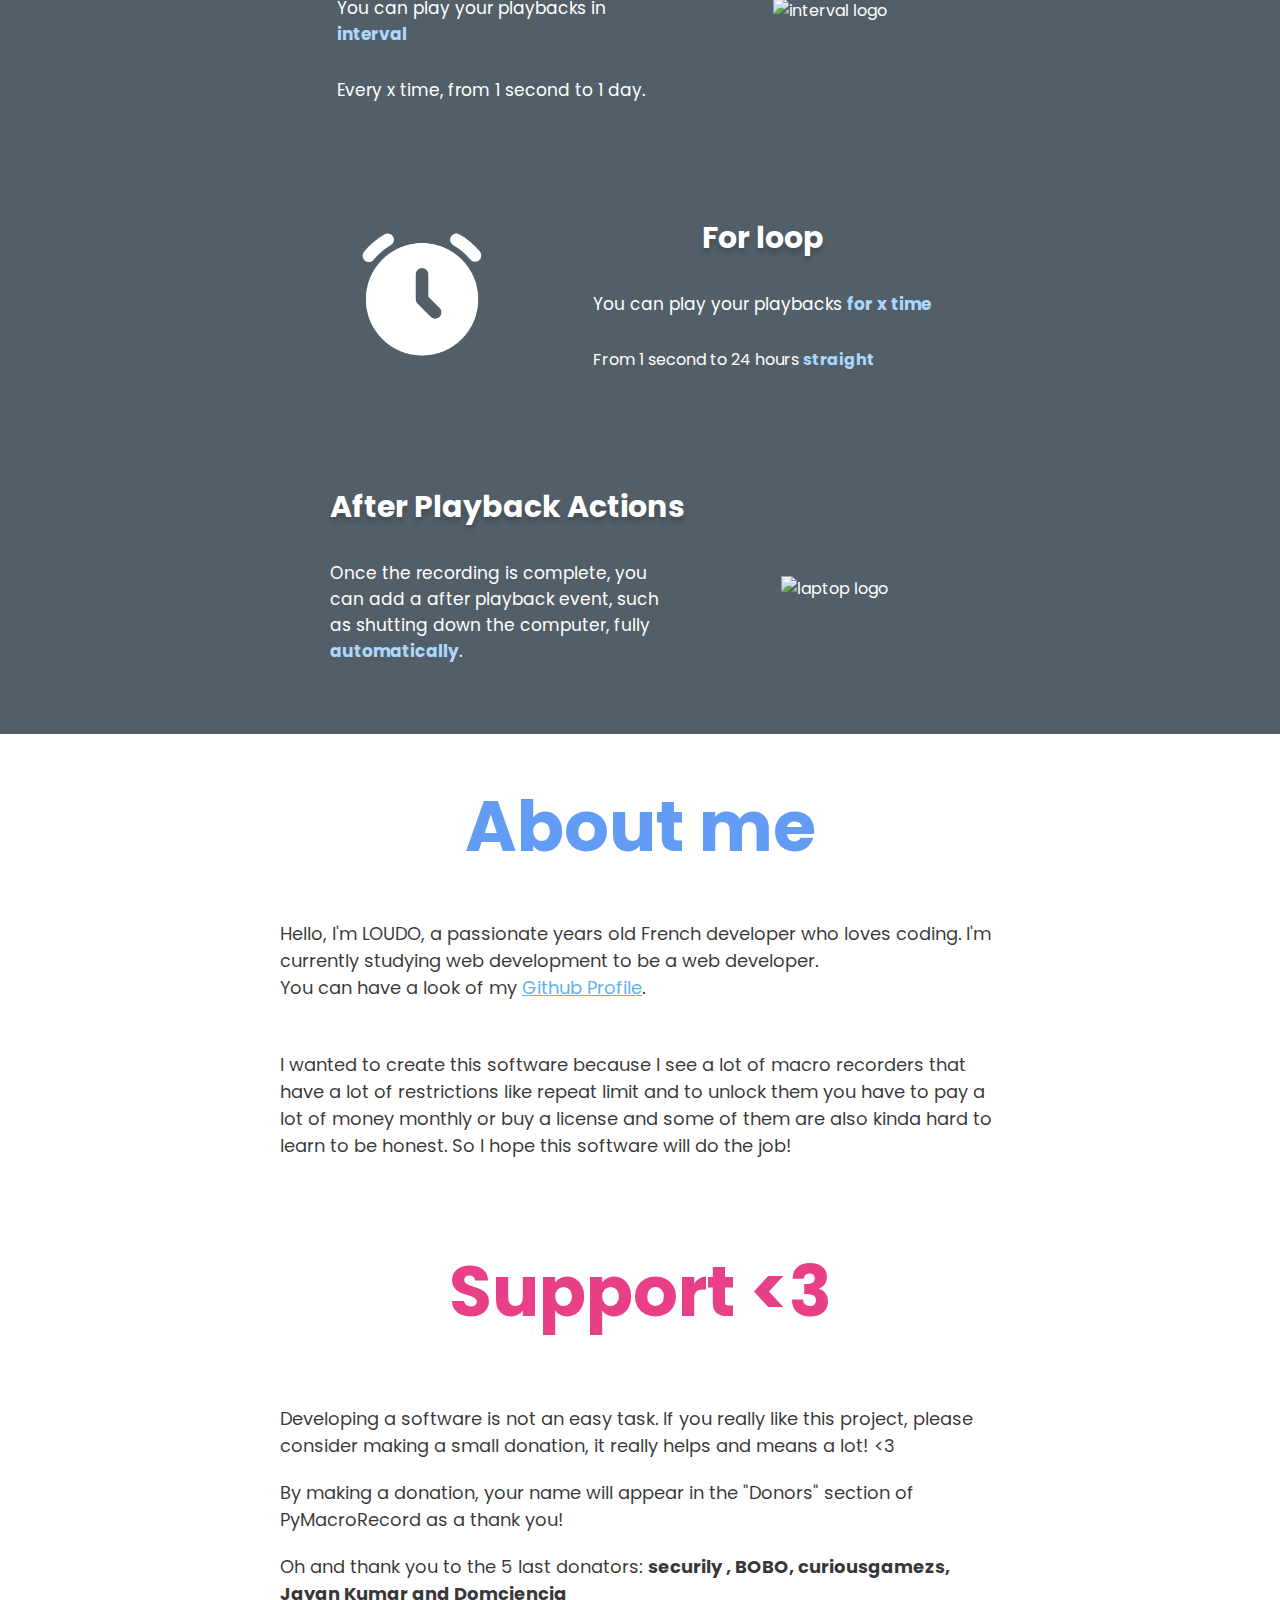
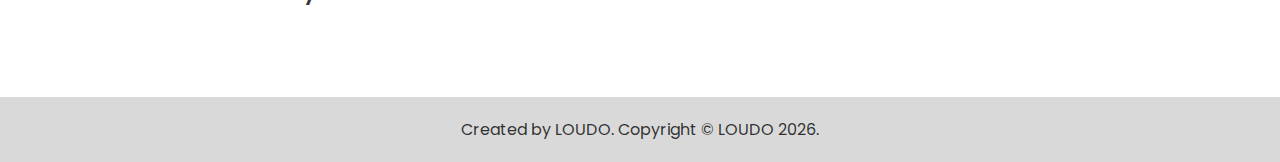
==== commit 48c91991: "age balise" ====
--- a/index.html
+++ b/index.html
@@ -220,7 +220,7 @@
             <div class="about-me">
                 <p class="about-me-txt">About me</p>
                 <p class="about-me-desc">
-                    Hello, I'm LOUDO, a passionate 18 years old French developer who loves coding. 
+                    Hello, I'm LOUDO, a passionate <span class="age"></span> years old French developer who loves coding. 
                     I'm currently studying web development to be a web developer.
                 </p>
                 <p class="about-me-desc">You can have a look of my <a href="https://github.com/LOUDO56" class="linked">Github Profile</a>.</p>
@@ -246,4 +246,4 @@
         </footer>
         
     </body>
-</html>+</html>
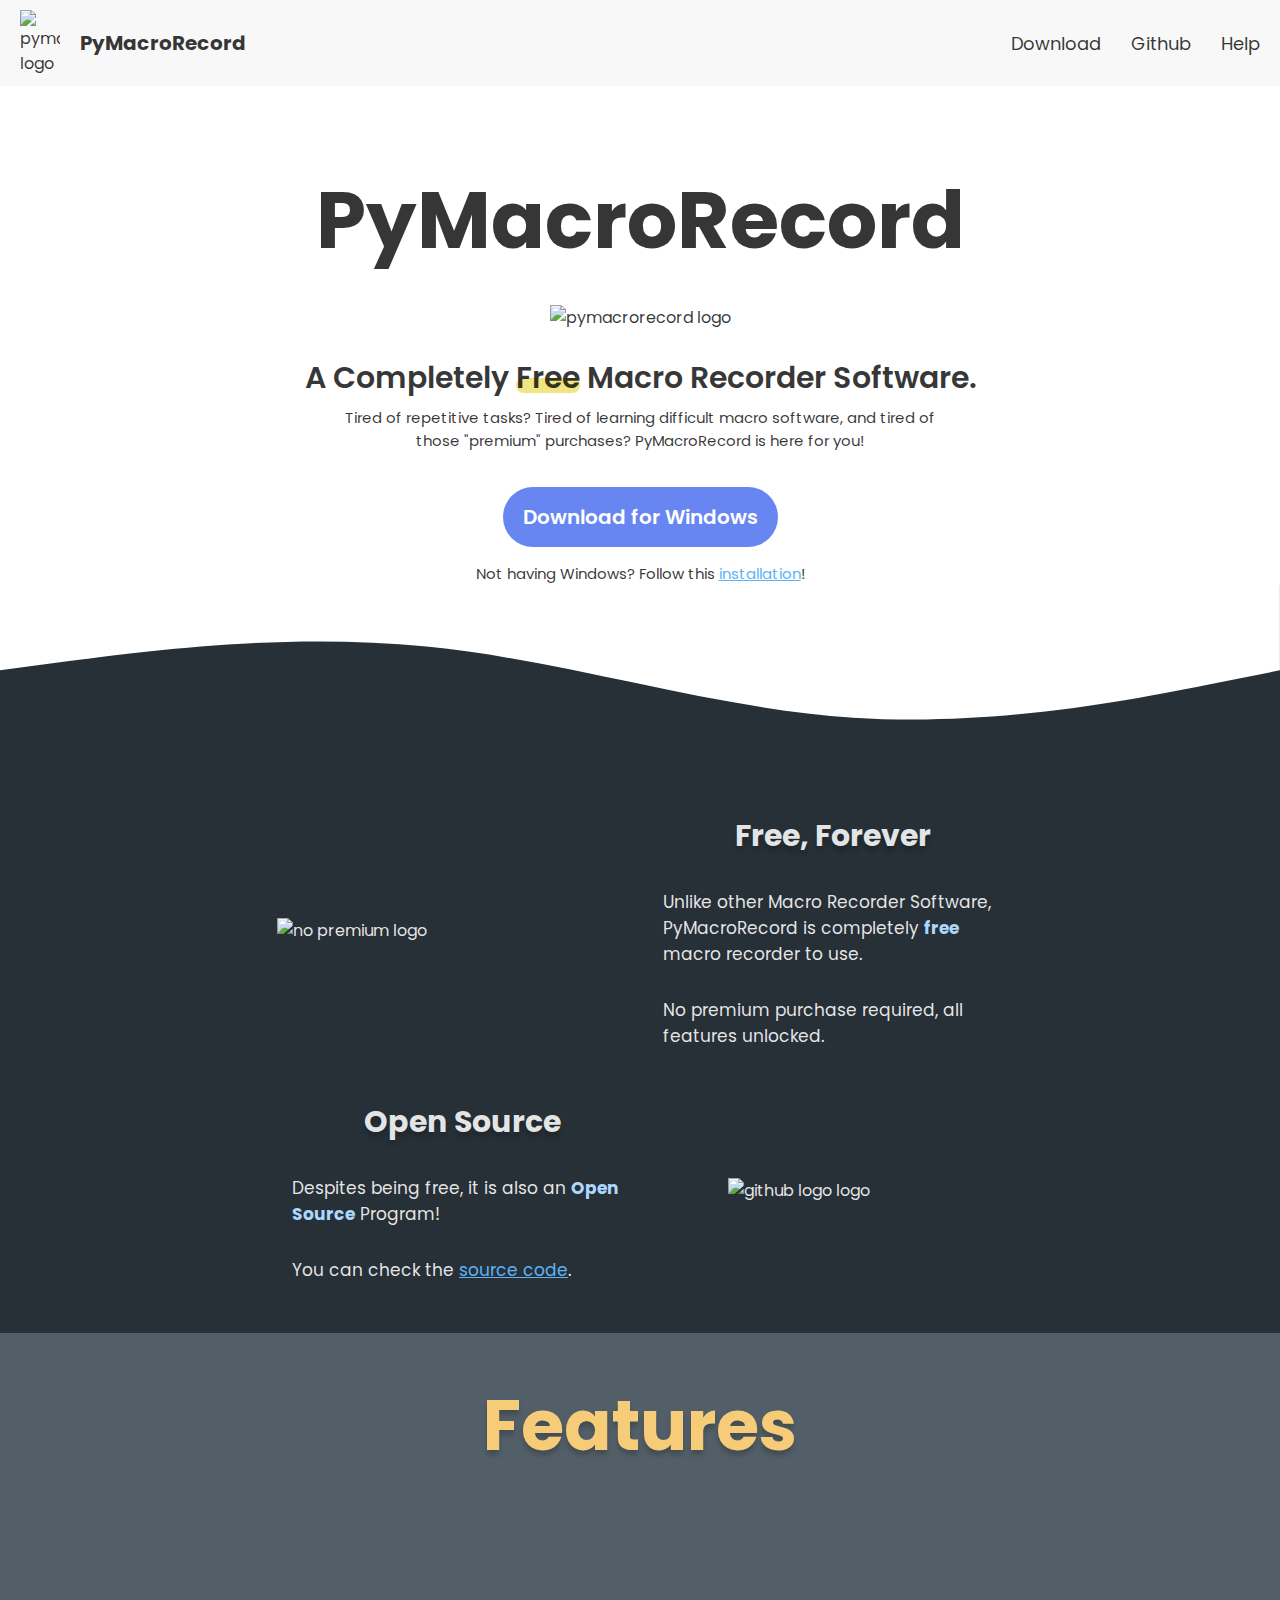
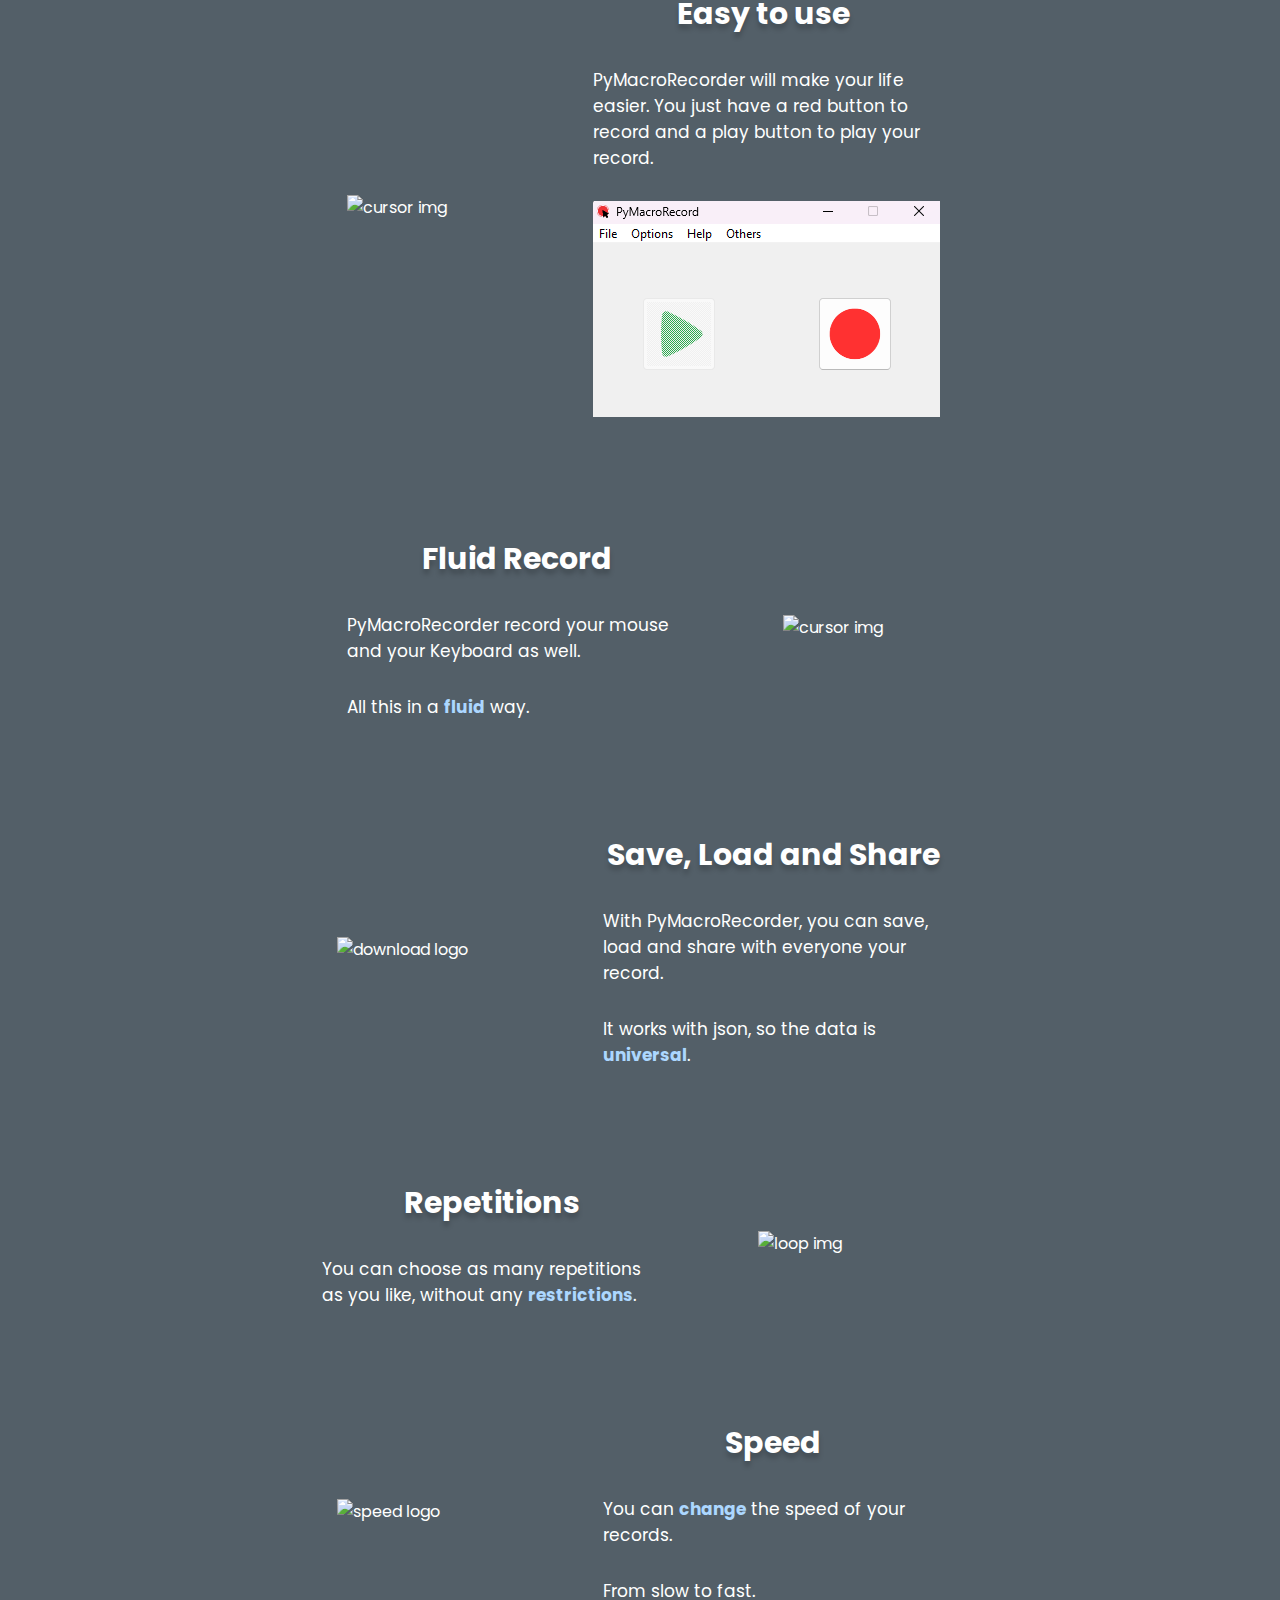
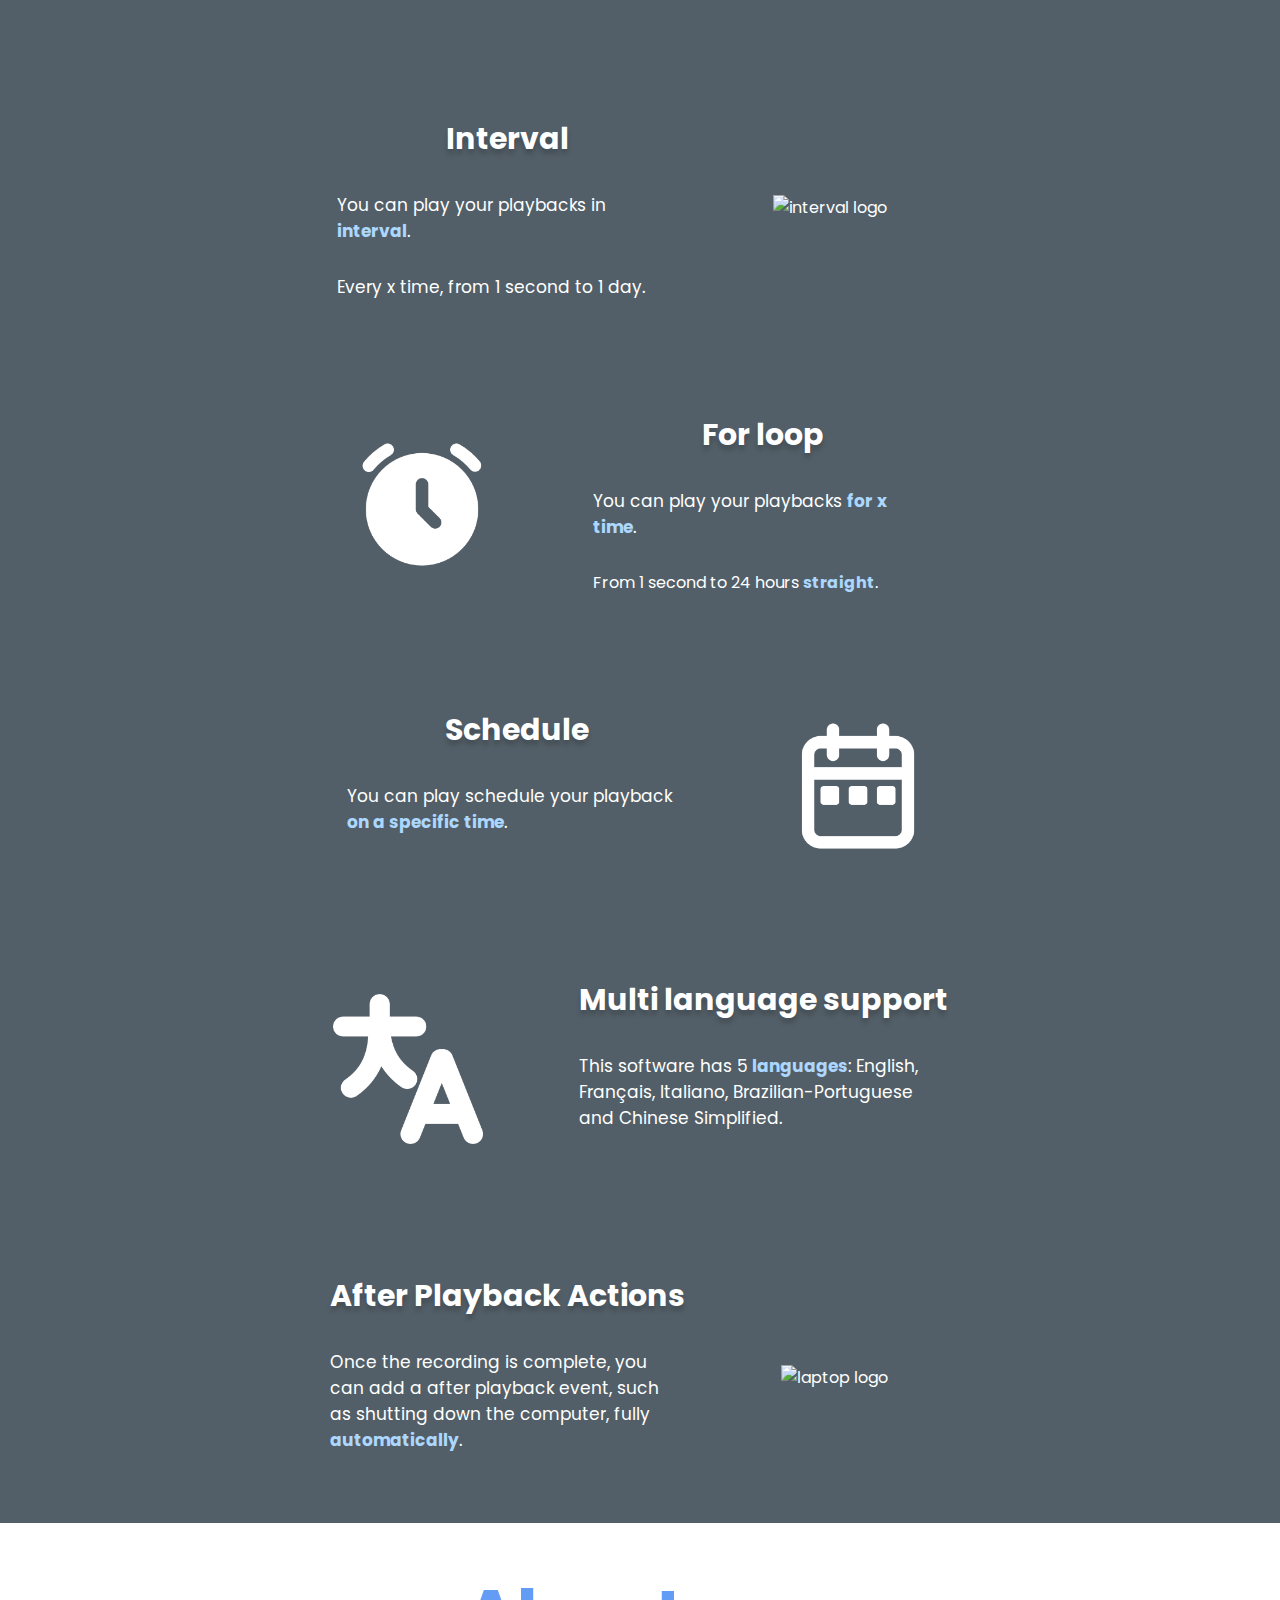
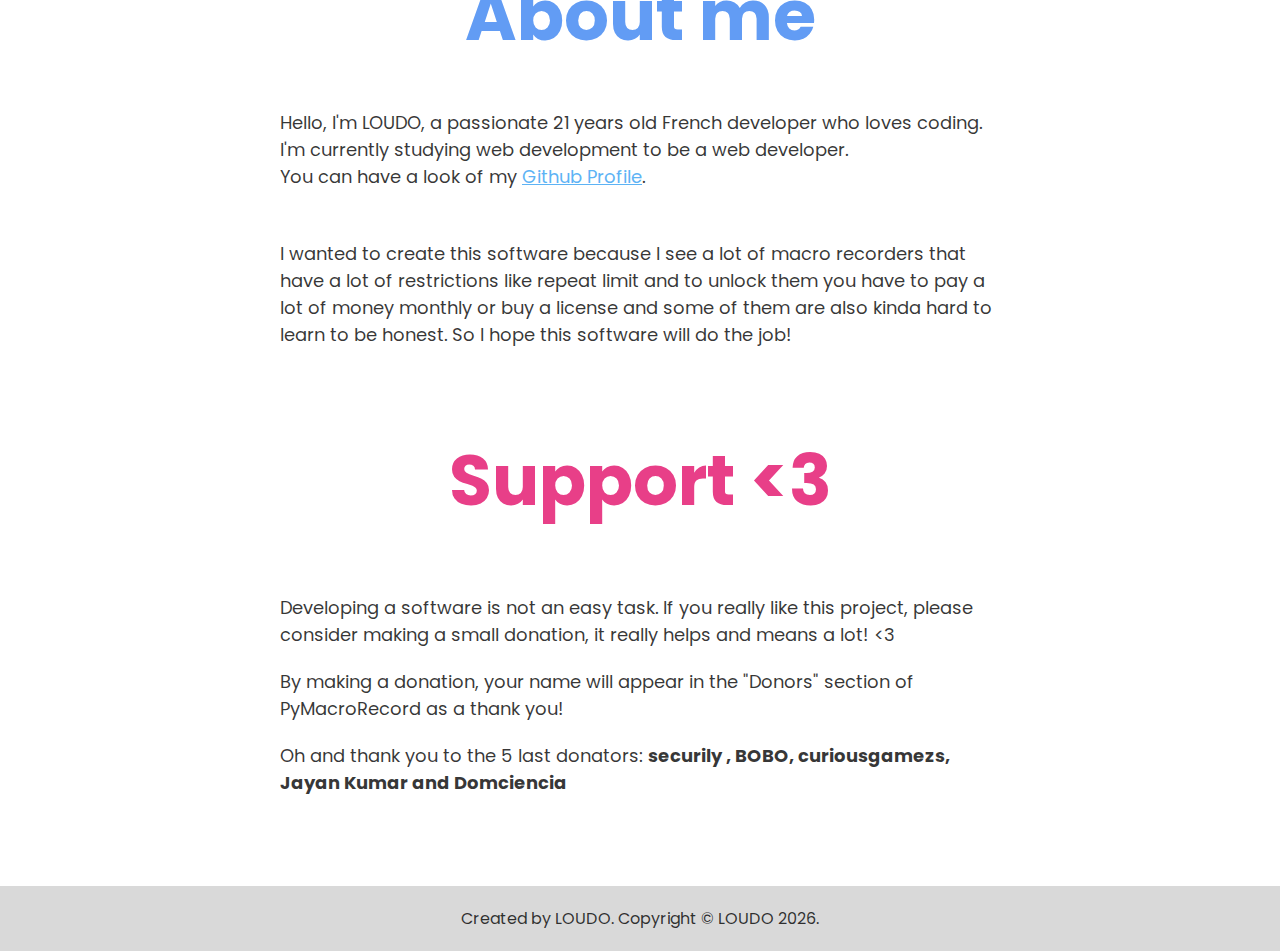
==== commit 8ef192aa: "Schedule and extra info" ====
--- a/index.html
+++ b/index.html
@@ -176,7 +176,7 @@
                             Interval
                         </p>
                         <p class="box-desc spaced">
-                            You can play your playbacks in <span class="key-word">interval</span>
+                            You can play your playbacks in <span class="key-word">interval</span>.
                             
                         </p>
                         <p class="box-desc">
@@ -192,10 +192,34 @@
                             For loop
                         </p>
                         <p class="box-desc spaced">
-                            You can play your playbacks <span class="key-word">for x time</span>
+                            You can play your playbacks <span class="key-word">for x time</span>.
                         </p>
                         <p>
-                            From 1 second to 24 hours <span class="key-word">straight</span>
+                            From 1 second to 24 hours <span class="key-word">straight</span>.
+                        </p>
+                    </div>
+                </div>
+
+                <div class="box-pres reversed">
+                    <img src="assets/date.png" alt="date logo" width="150">
+                    <div class="box-text">
+                        <p class="box-title">
+                            Schedule
+                        </p>
+                        <p class="box-desc spaced">
+                            You can play schedule your playback <span class="key-word">on a specific time</span>.
+                        </p>
+                    </div>
+                </div>
+
+                <div class="box-pres">
+                    <img src="assets/lang.png" alt="lang logo" width="150">
+                    <div class="box-text">
+                        <p class="box-title">
+                            Multi language support
+                        </p>
+                        <p class="box-desc spaced">
+                            This software has 5 <span class="key-word">languages</span>: English, Français, Italiano, Brazilian-Portuguese and Chinese Simplified.
                         </p>
                     </div>
                 </div>
